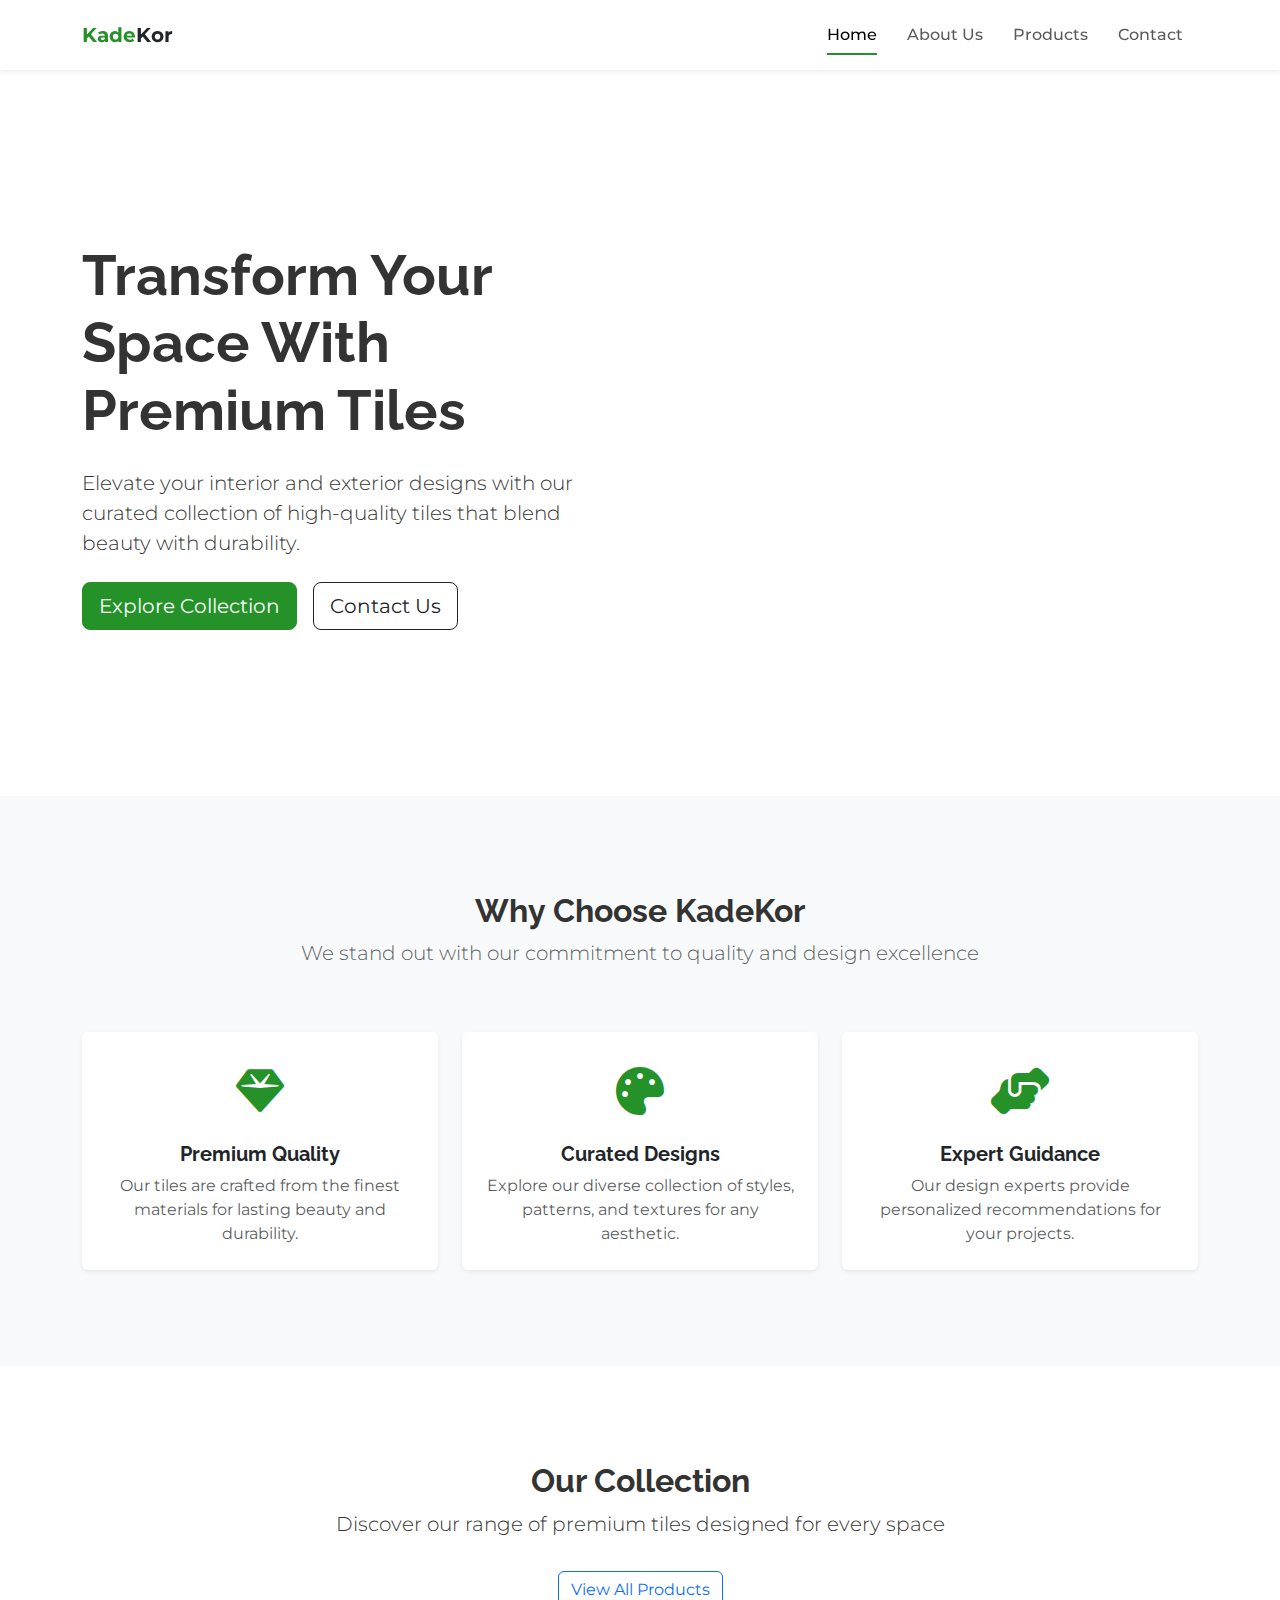
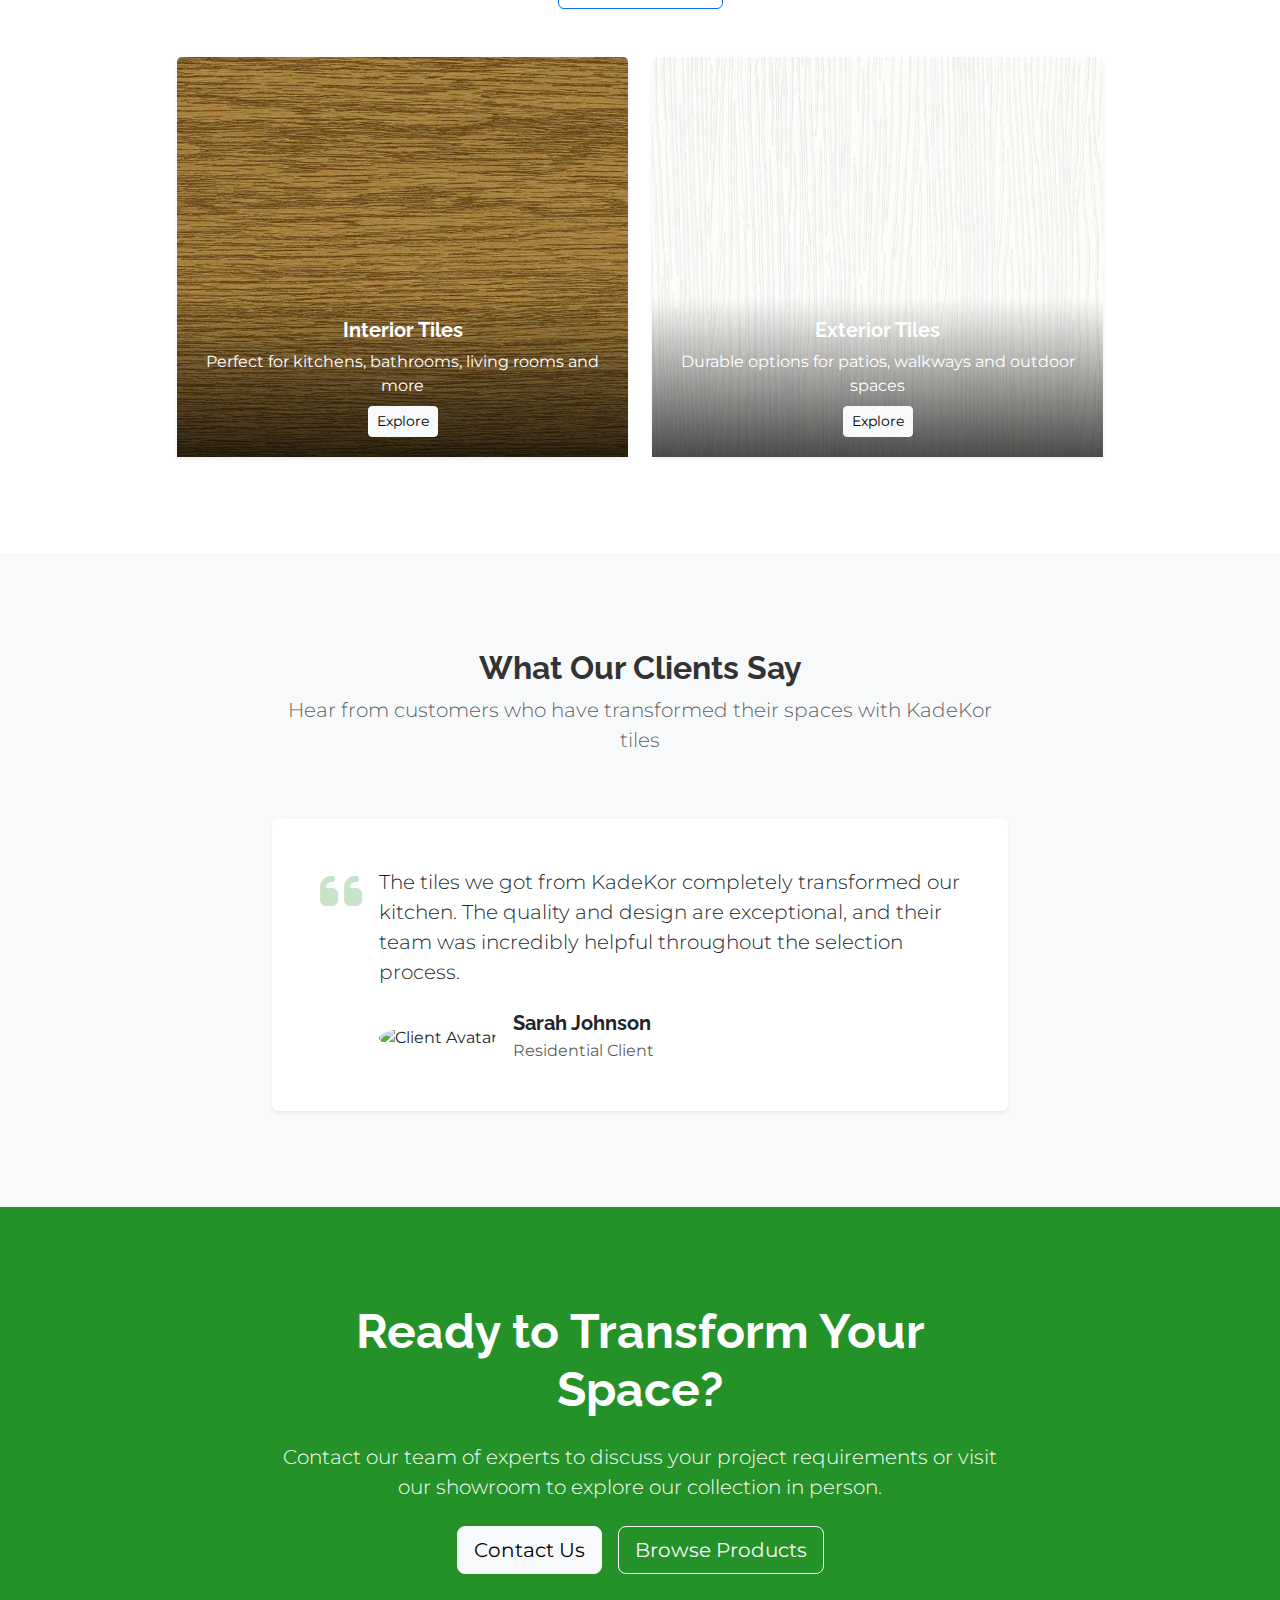
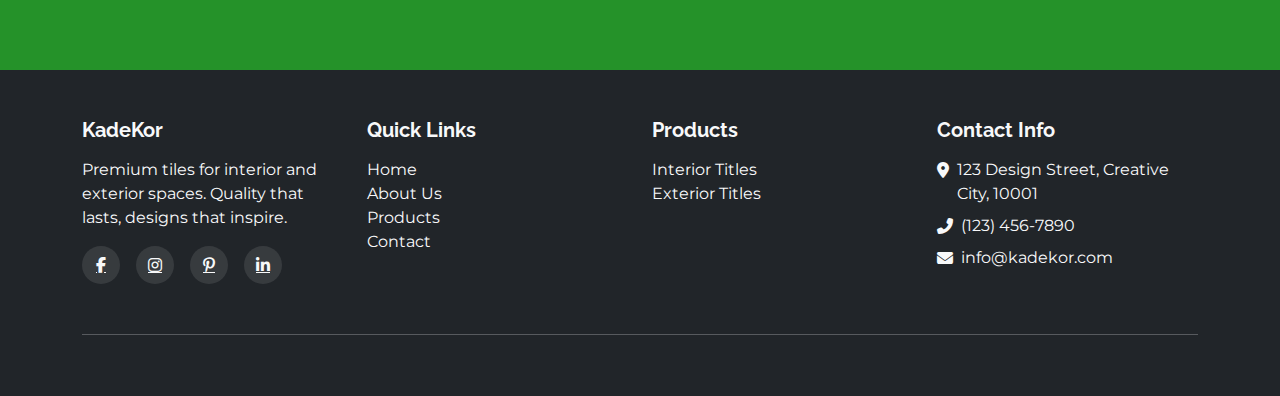
==== index.html @ 694477c3 "site3" ====
<!DOCTYPE html>
<html lang="en">
<head>
    <meta charset="UTF-8">
    <meta name="viewport" content="width=device-width, initial-scale=1.0">
    <title>KadeKor - Premium Interior & Exterior Tiles</title>
    <!-- Bootstrap 5 CSS -->
    <link href="https://cdn.jsdelivr.net/npm/bootstrap@5.3.0/dist/css/bootstrap.min.css" rel="stylesheet">
    <!-- Font Awesome -->
    <link rel="stylesheet" href="https://cdnjs.cloudflare.com/ajax/libs/font-awesome/6.4.0/css/all.min.css">
    <!-- Custom CSS -->
    <link rel="stylesheet" href="css/custom.css">
    <!-- Google Fonts -->
    <link href="https://fonts.googleapis.com/css2?family=Montserrat:wght@300;400;500;600;700&family=Raleway:wght@400;500;600;700&display=swap" rel="stylesheet">
</head>
<body>
    <!-- Navigation -->
    <nav class="navbar navbar-expand-lg navbar-light bg-white fixed-top shadow-sm">
        <div class="container">
            <a class="navbar-brand" href="index.html">
                <span class="fw-bold text-primary">Kade</span><span class="fw-bold text-dark">Kor</span>
            </a>
            <button class="navbar-toggler" type="button" data-bs-toggle="collapse" data-bs-target="#navbarNav" aria-controls="navbarNav" aria-expanded="false" aria-label="Toggle navigation">
                <span class="navbar-toggler-icon"></span>
            </button>
            <div class="collapse navbar-collapse justify-content-end" id="navbarNav">
                <ul class="navbar-nav">
                    <li class="nav-item">
                        <a class="nav-link active" href="index.html">Home</a>
                    </li>
                    <li class="nav-item">
                        <a class="nav-link" href="about.html">About Us</a>
                    </li>
                    <li class="nav-item">
                        <a class="nav-link" href="products.html">Products</a>
                    </li>
                    <li class="nav-item">
                        <a class="nav-link" href="contact.html">Contact</a>
                    </li>
                </ul>
            </div>
        </div>
    </nav>

    <!-- Hero Section -->
    <section class="hero-section" id="hero">
        <div class="container h-100">
            <div class="row h-100 align-items-center">
                <div class="col-md-6">
                    <h1 class="display-4 fw-bold mb-4">Transform Your Space With Premium Tiles</h1>
                    <p class="lead mb-4">Elevate your interior and exterior designs with our curated collection of high-quality tiles that blend beauty with durability.</p>
                    <div class="d-flex gap-3">
                        <a href="products.html" class="btn btn-primary btn-lg">Explore Collection</a>
                        <a href="contact.html" class="btn btn-outline-dark btn-lg">Contact Us</a>
                    </div>
                </div>
            </div>
        </div>
    </section>

    <!-- Features Section -->
    <section class="py-5 bg-light" id="features">
        <div class="container py-5">
            <div class="row text-center mb-5">
                <div class="col-lg-8 mx-auto">
                    <h2 class="fw-bold">Why Choose KadeKor</h2>
                    <p class="lead text-muted">We stand out with our commitment to quality and design excellence</p>
                </div>
            </div>
            <div class="row g-4">
                <div class="col-md-4">
                    <div class="card border-0 shadow-sm h-100">
                        <div class="card-body text-center p-4">
                            <div class="feature-icon mb-3">
                                <i class="fas fa-gem fa-3x text-primary"></i>
                            </div>
                            <h5 class="card-title fw-bold">Premium Quality</h5>
                            <p class="card-text text-muted">Our tiles are crafted from the finest materials for lasting beauty and durability.</p>
                        </div>
                    </div>
                </div>
                <div class="col-md-4">
                    <div class="card border-0 shadow-sm h-100">
                        <div class="card-body text-center p-4">
                            <div class="feature-icon mb-3">
                                <i class="fas fa-palette fa-3x text-primary"></i>
                            </div>
                            <h5 class="card-title fw-bold">Curated Designs</h5>
                            <p class="card-text text-muted">Explore our diverse collection of styles, patterns, and textures for any aesthetic.</p>
                        </div>
                    </div>
                </div>
                <div class="col-md-4">
                    <div class="card border-0 shadow-sm h-100">
                        <div class="card-body text-center p-4">
                            <div class="feature-icon mb-3">
                                <i class="fas fa-hands-helping fa-3x text-primary"></i>
                            </div>
                            <h5 class="card-title fw-bold">Expert Guidance</h5>
                            <p class="card-text text-muted">Our design experts provide personalized recommendations for your projects.</p>
                        </div>
                    </div>
                </div>
            </div>
        </div>
    </section>

    <!-- Product Categories -->
    <section class="py-5" id="categories">
        <div class="container py-5">
            <div class="row mb-5">
                <div class="col-md-12 text-center">
                    <h2 class="fw-bold">Our Collection</h2>
                    <p class="lead">Discover our range of premium tiles designed for every space</p>
                </div>
                <div class="col-md-12 text-center mt-3">
                    <a href="products.html" class="btn btn-outline-primary">View All Products</a>
                </div>
            </div>
            <div class="row g-4 justify-content-center">
                <div class="col-md-6 col-lg-5">
                    <div class="category-card">
                        <div class="card border-0 shadow-sm">
                            <div class="bg-dark-overlay position-relative">
                                <img src="./img/light_oakjpg.jpg" class="card-img-top" alt="Interior Tiles">
                                <div class="overlay-content">
                                    <h5 class="fw-bold text-white">Interior Tiles</h5>
                                    <p class="text-white mb-2">Perfect for kitchens, bathrooms, living rooms and more</p>
                                    <a href="products.html#interior" class="btn btn-sm btn-light">Explore</a>
                                </div>
                            </div>
                        </div>
                    </div>
                </div>
                <div class="col-md-6 col-lg-5">
                    <div class="category-card">
                        <div class="card border-0 shadow-sm">
                            <div class="bg-dark-overlay position-relative">
                                <img src="./img/textured_white.jpg" class="card-img-top" alt="Exterior Tiles">
                                <div class="overlay-content">
                                    <h5 class="fw-bold text-white">Exterior Tiles</h5>
                                    <p class="text-white mb-2">Durable options for patios, walkways and outdoor spaces</p>
                                    <a href="products.html#exterior" class="btn btn-sm btn-light">Explore</a>
                                </div>
                            </div>
                        </div>
                    </div>
                </div>
            </div>
        </div>
    </section>

    <!-- Testimonial Section -->
    <section class="py-5 bg-light" id="testimonials">
        <div class="container py-5">
            <div class="row text-center mb-5">
                <div class="col-lg-8 mx-auto">
                    <h2 class="fw-bold">What Our Clients Say</h2>
                    <p class="lead text-muted">Hear from customers who have transformed their spaces with KadeKor tiles</p>
                </div>
            </div>
            <div class="row">
                <div class="col-lg-8 mx-auto">
                    <div class="card border-0 shadow-sm">
                        <div class="card-body p-5">
                            <div class="d-flex">
                                <i class="fas fa-quote-left fa-3x text-primary opacity-25 me-3"></i>
                                <div>
                                    <p class="lead">The tiles we got from KadeKor completely transformed our kitchen. The quality and design are exceptional, and their team was incredibly helpful throughout the selection process.</p>
                                    <div class="d-flex align-items-center mt-4">
                                        <div class="avatar me-3">
                                            <img src="https://via.placeholder.com/60x60" class="rounded-circle" alt="Client Avatar">
                                        </div>
                                        <div>
                                            <h5 class="mb-1 fw-bold">Sarah Johnson</h5>
                                            <p class="mb-0 text-muted">Residential Client</p>
                                        </div>
                                    </div>
                                </div>
                            </div>
                        </div>
                    </div>
                </div>
            </div>
        </div>
    </section>

    <!-- CTA Section -->
    <section class="py-5 bg-primary text-white" id="cta">
        <div class="container py-5">
            <div class="row">
                <div class="col-lg-8 mx-auto text-center">
                    <h2 class="display-5 fw-bold mb-4">Ready to Transform Your Space?</h2>
                    <p class="lead mb-4">Contact our team of experts to discuss your project requirements or visit our showroom to explore our collection in person.</p>
                    <div class="d-flex justify-content-center gap-3">
                        <a href="contact.html" class="btn btn-light btn-lg">Contact Us</a>
                        <a href="products.html" class="btn btn-outline-light btn-lg">Browse Products</a>
                    </div>
                </div>
            </div>
        </div>
    </section>

    <!-- Footer -->
    <footer class="bg-dark text-light pt-5 pb-3">
        <div class="container">
            <div class="row">
                <div class="col-lg-3 mb-4">
                    <h5 class="fw-bold mb-3">KadeKor</h5>
                    <p>Premium tiles for interior and exterior spaces. Quality that lasts, designs that inspire.</p>
                    <div class="d-flex gap-3 social-icons">
                        <a href="#" class="text-light"><i class="fab fa-facebook-f"></i></a>
                        <a href="#" class="text-light"><i class="fab fa-instagram"></i></a>
                        <a href="#" class="text-light"><i class="fab fa-pinterest-p"></i></a>
                        <a href="#" class="text-light"><i class="fab fa-linkedin-in"></i></a>
                    </div>
                </div>
                <div class="col-lg-3 col-md-6 mb-4">
                    <h5 class="fw-bold mb-3">Quick Links</h5>
                    <ul class="list-unstyled">
                        <li><a href="index.html" class="text-light text-decoration-none">Home</a></li>
                        <li><a href="about.html" class="text-light text-decoration-none">About Us</a></li>
                        <li><a href="products.html" class="text-light text-decoration-none">Products</a></li>
                        <li><a href="contact.html" class="text-light text-decoration-none">Contact</a></li>
                    </ul>
                </div>
                <div class="col-lg-3 col-md-6 mb-4">
                    <h5 class="fw-bold mb-3">Products</h5>
                    <ul class="list-unstyled">
                        <li><a href="products.html#kitchen" class="text-light text-decoration-none">Interior Titles</a></li>
                        <li><a href="products.html#bathroom" class="text-light text-decoration-none">Exterior Titles</a></li>
                    </ul>
                </div>
                <div class="col-lg-3 mb-4">
                    <h5 class="fw-bold mb-3">Contact Info</h5>
                    <ul class="list-unstyled">
                        <li class="d-flex mb-2">
                            <i class="fas fa-map-marker-alt me-2 mt-1"></i>
                            <span>123 Design Street, Creative City, 10001</span>
                        </li>
                        <li class="d-flex mb-2">
                            <i class="fas fa-phone-alt me-2 mt-1"></i>
                            <span>(123) 456-7890</span>
                        </li>
                        <li class="d-flex">
                            <i class="fas fa-envelope me-2 mt-1"></i>
                            <span>info@kadekor.com</span>
                        </li>
                    </ul>
                </div>
            </div>
            <hr class="my-4 bg-light opacity-25">
            <div class="row">
                <div class="col-md-6 text-center text-md-start">
                    <p class="small text-muted mb-0">&copy; 2025 KadeKor. All rights reserved.</p>
                </div>
                <div class="col-md-6 text-center text-md-end">
                    <p class="small text-muted mb-0">
                        <a href="#" class="text-muted text-decoration-none">Privacy Policy</a> | 
                        <a href="#" class="text-muted text-decoration-none">Terms of Service</a>
                    </p>
                </div>
            </div>
        </div>
    </footer>

    <!-- Bootstrap 5 JS with Popper -->
    <script src="https://cdn.jsdelivr.net/npm/bootstrap@5.3.0/dist/js/bootstrap.bundle.min.js"></script>
    <!-- Custom JS -->
    <script src="./js/main.js"></script>
</body>
</html>
---- css/custom.css ----
/* Custom CSS for KadeKor Website */

/* General Styles */
body {
    font-family: 'Montserrat', sans-serif;
    color: #333;
    overflow-x: hidden;
    padding-top: 76px; /* For fixed navbar */
}

h1, h2, h3, h4, h5, h6 {
    font-family: 'Raleway', sans-serif;
}

/* Primary Color Override */
.text-primary {
    color: #259229 !important;
}

.bg-primary {
    background-color: #259229 !important;
}

.btn-primary {
    background-color: #259229;
    border-color: #259229;
}

.btn-primary:hover {
    background-color: #1e7a22;
    border-color: #1e7a22;
}

/* Navbar Styles */
.navbar {
    padding-top: 15px;
    padding-bottom: 15px;
    transition: all 0.3s ease;
}

.navbar-nav .nav-link {
    font-weight: 500;
    padding-left: 15px !important;
    padding-right: 15px !important;
    position: relative;
}

.navbar-nav .nav-link.active:after {
    content: '';
    position: absolute;
    bottom: 0;
    left: 15px;
    right: 15px;
    height: 2px;
    background-color: #259229;
}

/* Hero Section */
.hero-section {
    background: linear-gradient(rgba(255, 255, 255, 0.9), rgba(255, 255, 255, 0.7)), url('https://via.placeholder.com/1920x1080') no-repeat center center;
    background-size: cover;
    height: 80vh;
    min-height: 500px;
}

/* Feature Cards */
.feature-icon {
    height: 70px;
    display: flex;
    align-items: center;
    justify-content: center;
    margin: 0 auto;
}

/* Category Cards */
.category-card {
    transition: all 0.3s ease;
}

.category-card:hover {
    transform: translateY(-10px);
}

.bg-dark-overlay {
    overflow: hidden;
}

.bg-dark-overlay img {
    transition: all 0.5s ease;
    height: 400px;
    object-fit: cover;
}

.bg-dark-overlay:hover img {
    transform: scale(1.05);
}

.overlay-content {
    position: absolute;
    bottom: 0;
    left: 0;
    right: 0;
    padding: 20px;
    background: linear-gradient(transparent, rgba(0, 0, 0, 0.7));
    text-align: center;
    transition: all 0.3s ease;
}

.bg-dark-overlay:hover .overlay-content {
    background: linear-gradient(transparent, rgba(0, 0, 0, 0.9));
}

/* Social Icons */
.social-icons a {
    display: inline-flex;
    align-items: center;
    justify-content: center;
    width: 38px;
    height: 38px;
    border-radius: 50%;
    background-color: rgba(255, 255, 255, 0.1);
    transition: all 0.3s ease;
}

.social-icons a:hover {
    background-color: rgba(255, 255, 255, 0.2);
    text-decoration: none;
}

/* Footer Links Animation */
footer ul li a {
    transition: all 0.3s ease;
    display: inline-block;
}

footer ul li a:hover {
    transform: translateX(5px);
    opacity: 0.8;
}

/* Responsive Adjustments */
@media (max-width: 767px) {
    .hero-section {
        height: auto;
        padding: 100px 0;
    }
}

/* Products Page Styles */

/* Page Header - Add some spacing to account for fixed navbar */
.page-header {
    padding-top: 50px;
}

/* Product Cards */
.product-card {
    transition: all 0.3s ease;
    overflow: hidden;
}

.product-card:hover {
    transform: translateY(-5px);
}

.product-card img {
    height: 220px;
    object-fit: cover;
    transition: all 0.5s ease;
}

.product-card:hover img {
    transform: scale(1.05);
}

/* Category Headers in Sidebar */
.category-header {
    padding-bottom: 8px;
    border-bottom: 1px solid rgba(0, 0, 0, 0.1);
}

.category-header .btn-link {
    color: #333;
    text-decoration: none;
}

.subcategories {
    padding-left: 10px;
}

.subcategories .list-group-item:hover {
    background-color: rgba(37, 146, 41, 0.05);
    border-radius: 5px;
}

/* Section Heading Styling */
.border-start.border-primary {
    background-color: rgba(37, 146, 41, 0.05);
    padding: 8px 15px 8px 12px;
    border-radius: 0 5px 5px 0;
}

/* Badge styling */
.badge.bg-primary {
    background-color: #259229 !important;
}

.badge.bg-success {
    background-color: #28a745 !important;
}

.badge.bg-danger {
    background-color: #dc3545 !important;
}

/* Filter options styling */
.form-check-input:checked {
    background-color: #259229;
    border-color: #259229;
}
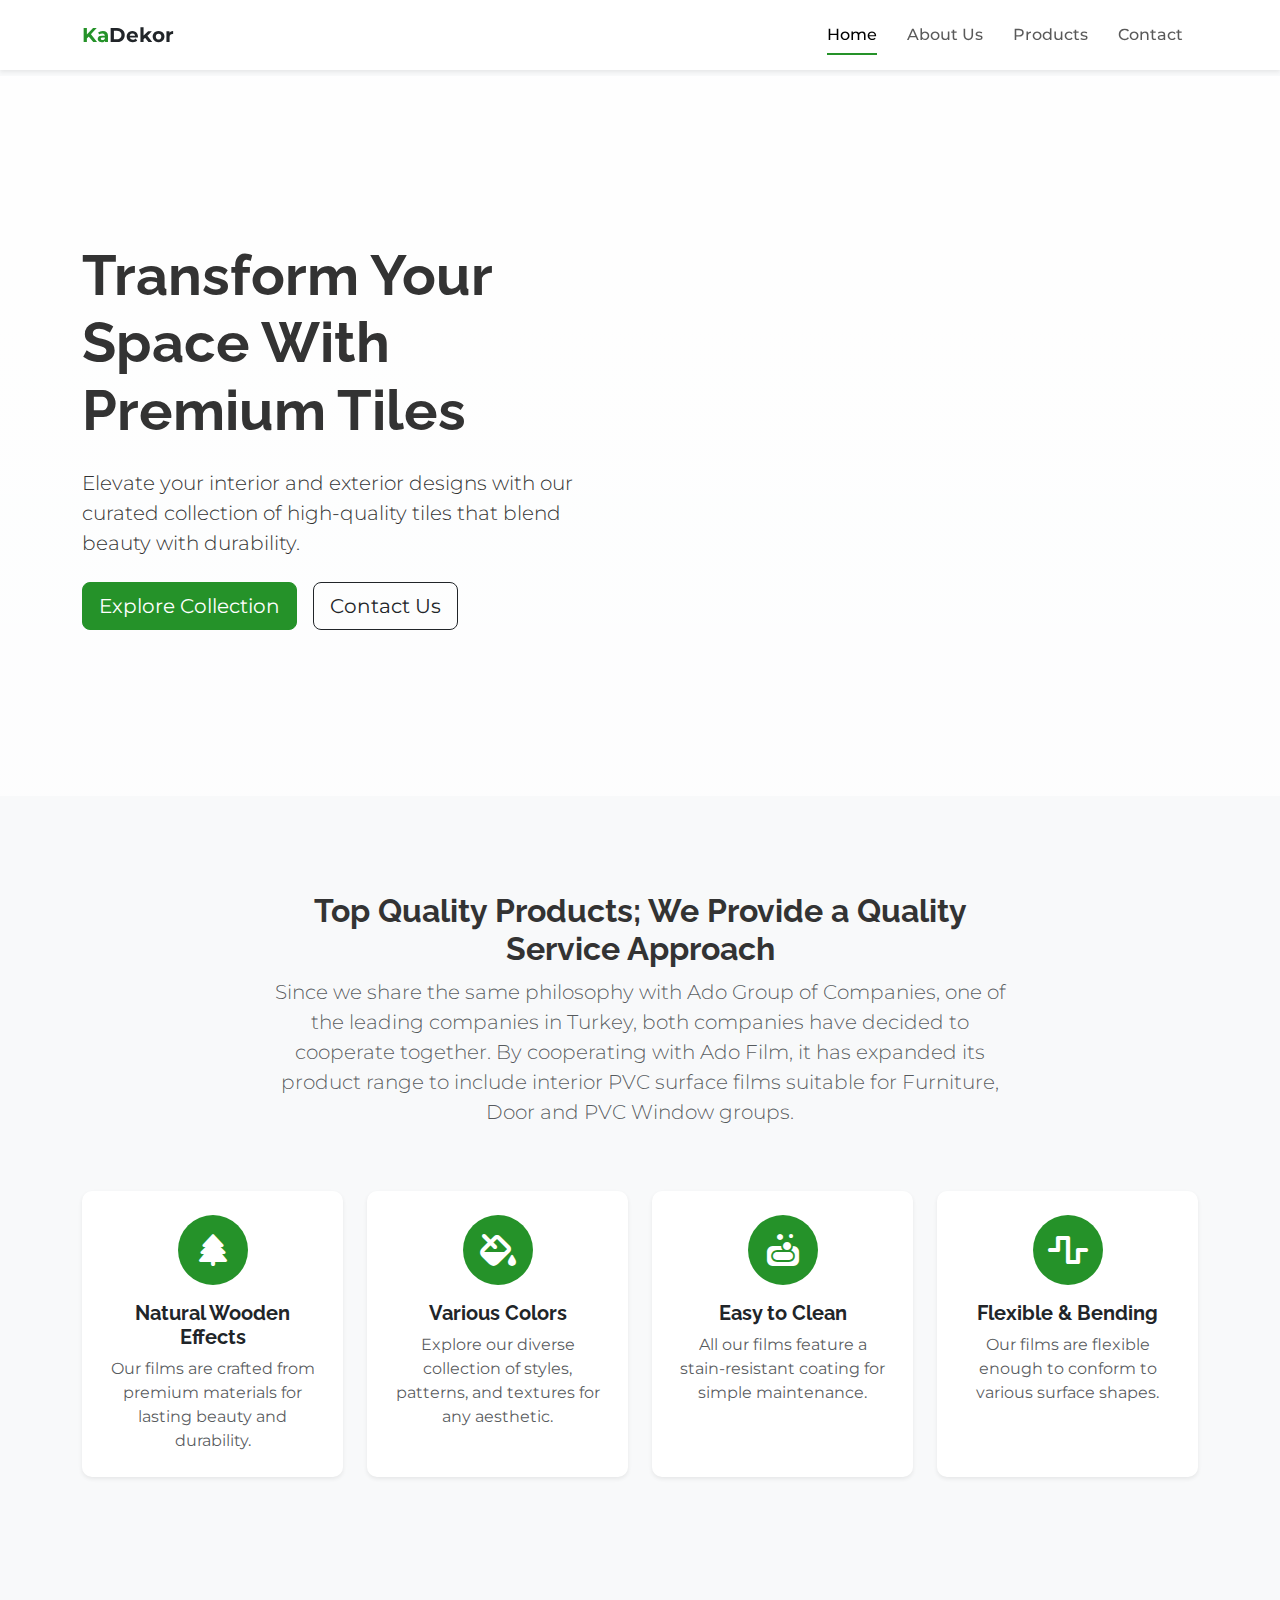
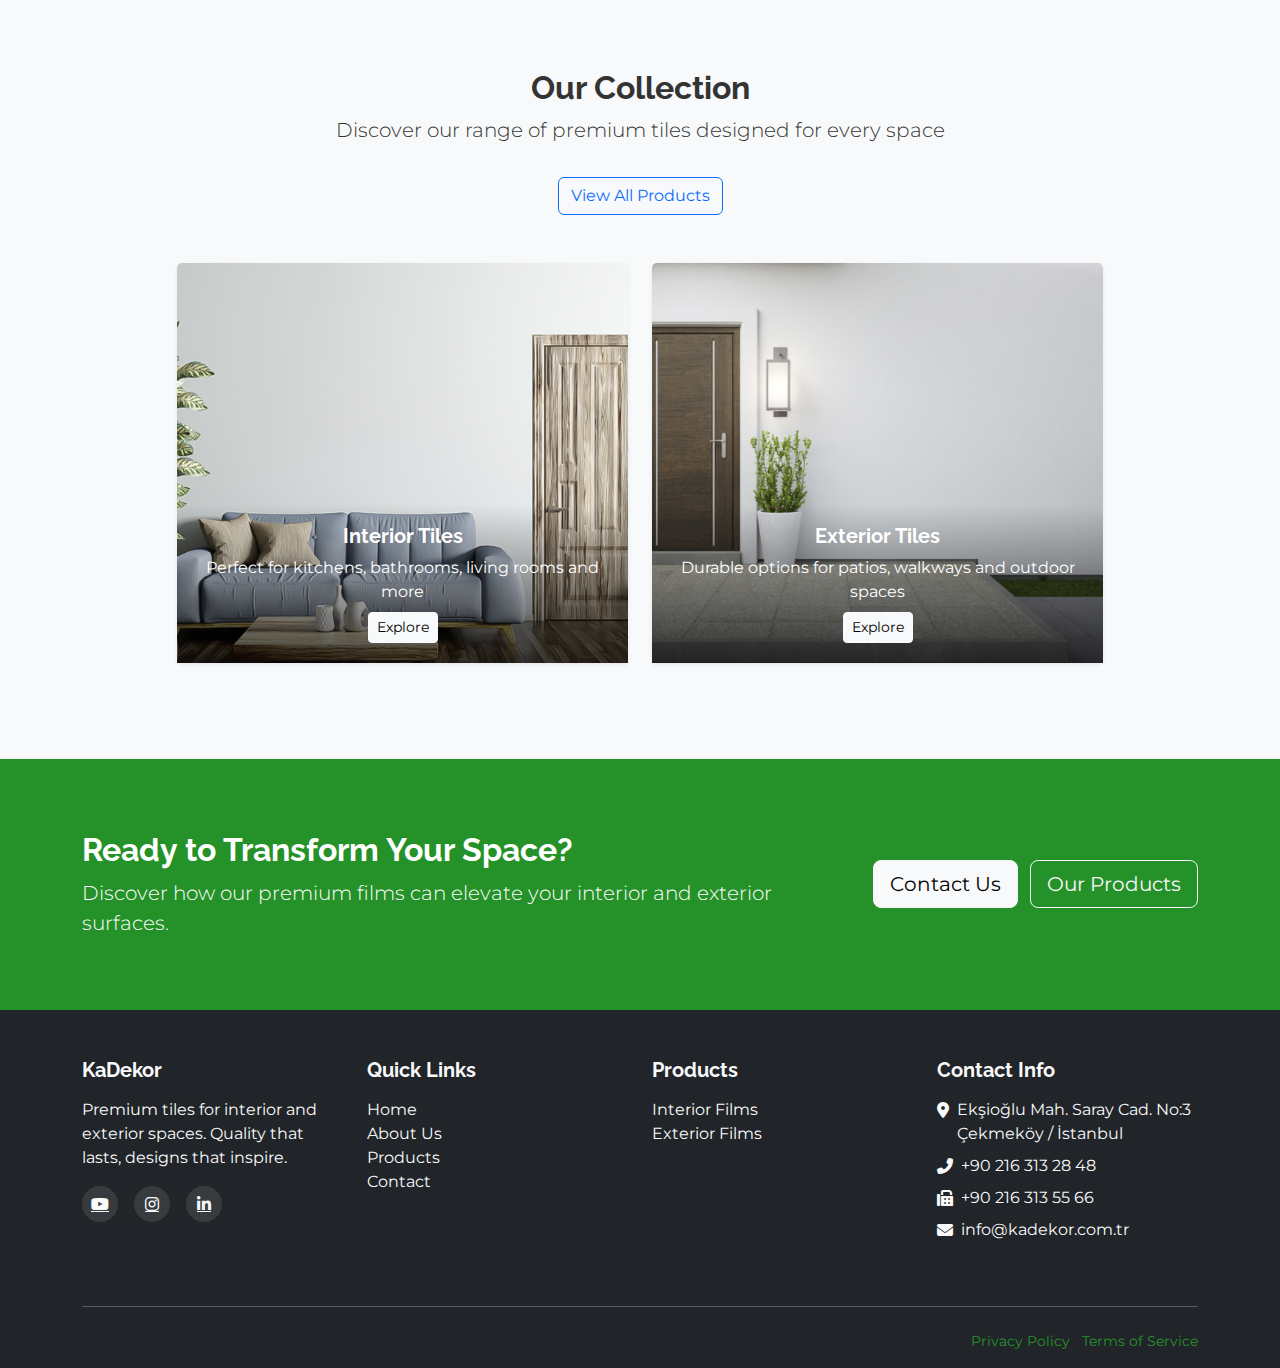
==== commit 17cb3e19: "some changes had been made on landing page" ====
--- a/index.html
+++ b/index.html
@@ -3,7 +3,7 @@
 <head>
     <meta charset="UTF-8">
     <meta name="viewport" content="width=device-width, initial-scale=1.0">
-    <title>KadeKor - Premium Interior & Exterior Tiles</title>
+    <title>KaDekor - Premium Interior & Exterior Tiles</title>
     <!-- Bootstrap 5 CSS -->
     <link href="https://cdn.jsdelivr.net/npm/bootstrap@5.3.0/dist/css/bootstrap.min.css" rel="stylesheet">
     <!-- Font Awesome -->
@@ -18,7 +18,8 @@
     <nav class="navbar navbar-expand-lg navbar-light bg-white fixed-top shadow-sm">
         <div class="container">
             <a class="navbar-brand" href="index.html">
-                <span class="fw-bold text-primary">Kade</span><span class="fw-bold text-dark">Kor</span>
+                <!-- <img src="./img/logo.png" alt="KaDekor Logo" class="logo me-2"> -->
+                <span class="fw-bold text-primary">Ka</span><span class="fw-bold text-dark">Dekor</span>
             </a>
             <button class="navbar-toggler" type="button" data-bs-toggle="collapse" data-bs-target="#navbarNav" aria-controls="navbarNav" aria-expanded="false" aria-label="Toggle navigation">
                 <span class="navbar-toggler-icon"></span>
@@ -63,41 +64,52 @@
         <div class="container py-5">
             <div class="row text-center mb-5">
                 <div class="col-lg-8 mx-auto">
-                    <h2 class="fw-bold">Why Choose KadeKor</h2>
-                    <p class="lead text-muted">We stand out with our commitment to quality and design excellence</p>
-                </div>
-            </div>
-            <div class="row g-4">
-                <div class="col-md-4">
-                    <div class="card border-0 shadow-sm h-100">
-                        <div class="card-body text-center p-4">
-                            <div class="feature-icon mb-3">
-                                <i class="fas fa-gem fa-3x text-primary"></i>
-                            </div>
-                            <h5 class="card-title fw-bold">Premium Quality</h5>
-                            <p class="card-text text-muted">Our tiles are crafted from the finest materials for lasting beauty and durability.</p>
-                        </div>
-                    </div>
-                </div>
-                <div class="col-md-4">
-                    <div class="card border-0 shadow-sm h-100">
-                        <div class="card-body text-center p-4">
-                            <div class="feature-icon mb-3">
-                                <i class="fas fa-palette fa-3x text-primary"></i>
-                            </div>
-                            <h5 class="card-title fw-bold">Curated Designs</h5>
+                    <h2 class="fw-bold">Top Quality Products; We Provide a Quality Service Approach</h2>
+                    <p class="lead text-muted">Since we share the same philosophy with Ado Group of Companies, one of the leading companies in Turkey, both companies have decided to cooperate together. By cooperating with Ado Film, it has expanded its product range to include interior PVC surface films suitable for Furniture, Door and PVC Window groups.</p>
+                </div>
+            </div>
+            <div class="row g-4 justify-content-center">
+                <div class="col-md-6 col-lg-3">
+                    <div class="card border-0 shadow-sm h-100 feature-card">
+                        <div class="card-body text-center p-4">
+                            <div class="feature-icon-wrapper mb-3">
+                                <i class="fas fa-tree fa-2x text-white"></i>
+                            </div>
+                            <h5 class="card-title fw-bold">Natural Wooden Effects</h5>
+                            <p class="card-text text-muted">Our films are crafted from premium materials for lasting beauty and durability.</p>
+                        </div>
+                    </div>
+                </div>
+                <div class="col-md-6 col-lg-3">
+                    <div class="card border-0 shadow-sm h-100 feature-card">
+                        <div class="card-body text-center p-4">
+                            <div class="feature-icon-wrapper mb-3">
+                                <i class="fas fa-fill-drip fa-2x text-white"></i>
+                            </div>
+                            <h5 class="card-title fw-bold">Various Colors</h5>
                             <p class="card-text text-muted">Explore our diverse collection of styles, patterns, and textures for any aesthetic.</p>
                         </div>
                     </div>
                 </div>
-                <div class="col-md-4">
-                    <div class="card border-0 shadow-sm h-100">
-                        <div class="card-body text-center p-4">
-                            <div class="feature-icon mb-3">
-                                <i class="fas fa-hands-helping fa-3x text-primary"></i>
-                            </div>
-                            <h5 class="card-title fw-bold">Expert Guidance</h5>
-                            <p class="card-text text-muted">Our design experts provide personalized recommendations for your projects.</p>
+                <div class="col-md-6 col-lg-3">
+                    <div class="card border-0 shadow-sm h-100 feature-card">
+                        <div class="card-body text-center p-4">
+                            <div class="feature-icon-wrapper mb-3">
+                                <i class="fas fa-soap fa-2x text-white"></i>
+                            </div>
+                            <h5 class="card-title fw-bold">Easy to Clean</h5>
+                            <p class="card-text text-muted">All our films feature a stain-resistant coating for simple maintenance.</p>
+                        </div>
+                    </div>
+                </div>
+                <div class="col-md-6 col-lg-3">
+                    <div class="card border-0 shadow-sm h-100 feature-card">
+                        <div class="card-body text-center p-4">
+                            <div class="feature-icon-wrapper mb-3">
+                                <i class="fas fa-wave-square fa-2x text-white"></i>
+                            </div>
+                            <h5 class="card-title fw-bold">Flexible & Bending</h5>
+                            <p class="card-text text-muted">Our films are flexible enough to conform to various surface shapes.</p>
                         </div>
                     </div>
                 </div>
@@ -122,7 +134,7 @@
                     <div class="category-card">
                         <div class="card border-0 shadow-sm">
                             <div class="bg-dark-overlay position-relative">
-                                <img src="./img/light_oakjpg.jpg" class="card-img-top" alt="Interior Tiles">
+                                <img src="./img/interior_film.png" class="card-img-top">
                                 <div class="overlay-content">
                                     <h5 class="fw-bold text-white">Interior Tiles</h5>
                                     <p class="text-white mb-2">Perfect for kitchens, bathrooms, living rooms and more</p>
@@ -136,7 +148,7 @@
                     <div class="category-card">
                         <div class="card border-0 shadow-sm">
                             <div class="bg-dark-overlay position-relative">
-                                <img src="./img/textured_white.jpg" class="card-img-top" alt="Exterior Tiles">
+                                <img src="./img/exterior_film.png" class="card-img-top">
                                 <div class="overlay-content">
                                     <h5 class="fw-bold text-white">Exterior Tiles</h5>
                                     <p class="text-white mb-2">Durable options for patios, walkways and outdoor spaces</p>
@@ -151,7 +163,7 @@
     </section>
 
     <!-- Testimonial Section -->
-    <section class="py-5 bg-light" id="testimonials">
+    <!-- <section class="py-5 bg-light" id="testimonials">
         <div class="container py-5">
             <div class="row text-center mb-5">
                 <div class="col-lg-8 mx-auto">
@@ -183,19 +195,19 @@
                 </div>
             </div>
         </div>
-    </section>
+    </section> -->
 
     <!-- CTA Section -->
-    <section class="py-5 bg-primary text-white" id="cta">
-        <div class="container py-5">
-            <div class="row">
-                <div class="col-lg-8 mx-auto text-center">
-                    <h2 class="display-5 fw-bold mb-4">Ready to Transform Your Space?</h2>
-                    <p class="lead mb-4">Contact our team of experts to discuss your project requirements or visit our showroom to explore our collection in person.</p>
-                    <div class="d-flex justify-content-center gap-3">
-                        <a href="contact.html" class="btn btn-light btn-lg">Contact Us</a>
-                        <a href="products.html" class="btn btn-outline-light btn-lg">Browse Products</a>
-                    </div>
+    <section class="py-5 bg-primary text-white">
+        <div class="container py-4">
+            <div class="row align-items-center">
+                <div class="col-lg-8 mb-4 mb-lg-0">
+                    <h2 class="fw-bold">Ready to Transform Your Space?</h2>
+                    <p class="lead mb-0">Discover how our premium films can elevate your interior and exterior surfaces.</p>
+                </div>
+                <div class="col-lg-4 text-lg-end">
+                    <a href="contact.html" class="btn btn-light btn-lg">Contact Us</a>
+                    <a href="products.html" class="btn btn-outline-light btn-lg ms-2">Our Products</a>
                 </div>
             </div>
         </div>
@@ -206,13 +218,12 @@
         <div class="container">
             <div class="row">
                 <div class="col-lg-3 mb-4">
-                    <h5 class="fw-bold mb-3">KadeKor</h5>
+                    <h5 class="fw-bold mb-3">KaDekor</h5>
                     <p>Premium tiles for interior and exterior spaces. Quality that lasts, designs that inspire.</p>
                     <div class="d-flex gap-3 social-icons">
-                        <a href="#" class="text-light"><i class="fab fa-facebook-f"></i></a>
-                        <a href="#" class="text-light"><i class="fab fa-instagram"></i></a>
-                        <a href="#" class="text-light"><i class="fab fa-pinterest-p"></i></a>
-                        <a href="#" class="text-light"><i class="fab fa-linkedin-in"></i></a>
+                        <a href="https://www.youtube.com/" class="text-light"><i class="fab fa-youtube"></i></a>
+                        <a href="https://www.instagram.com/kadekor_/" class="text-light"><i class="fab fa-instagram"></i></a>
+                        <a href="https://www.linkedin.com/company/kadekor/?originalSubdomain=tr" class="text-light"><i class="fab fa-linkedin-in"></i></a>
                     </div>
                 </div>
                 <div class="col-lg-3 col-md-6 mb-4">
@@ -227,8 +238,8 @@
                 <div class="col-lg-3 col-md-6 mb-4">
                     <h5 class="fw-bold mb-3">Products</h5>
                     <ul class="list-unstyled">
-                        <li><a href="products.html#kitchen" class="text-light text-decoration-none">Interior Titles</a></li>
-                        <li><a href="products.html#bathroom" class="text-light text-decoration-none">Exterior Titles</a></li>
+                        <li><a href="products.html#kitchen" class="text-light text-decoration-none">Interior Films</a></li>
+                        <li><a href="products.html#bathroom" class="text-light text-decoration-none">Exterior Films</a></li>
                     </ul>
                 </div>
                 <div class="col-lg-3 mb-4">
@@ -236,15 +247,20 @@
                     <ul class="list-unstyled">
                         <li class="d-flex mb-2">
                             <i class="fas fa-map-marker-alt me-2 mt-1"></i>
-                            <span>123 Design Street, Creative City, 10001</span>
+                            <span>Ekşioğlu Mah. Saray Cad. No:3
+                                Çekmeköy / İstanbul</span>
                         </li>
                         <li class="d-flex mb-2">
                             <i class="fas fa-phone-alt me-2 mt-1"></i>
-                            <span>(123) 456-7890</span>
+                            <span>+90 216 313 28 48</span>
+                        </li>
+                        <li class="d-flex mb-2">
+                            <i class="fas fa-fax me-2 mt-1"></i>
+                            <span>+90 216 313 55 66</span>
                         </li>
                         <li class="d-flex">
                             <i class="fas fa-envelope me-2 mt-1"></i>
-                            <span>info@kadekor.com</span>
+                            <span>info@kadekor.com.tr</span>
                         </li>
                     </ul>
                 </div>
@@ -252,12 +268,12 @@
             <hr class="my-4 bg-light opacity-25">
             <div class="row">
                 <div class="col-md-6 text-center text-md-start">
-                    <p class="small text-muted mb-0">&copy; 2025 KadeKor. All rights reserved.</p>
+                    <p class="small text-muted mb-0">&copy; 2025 KaDekor. All rights reserved.</p>
                 </div>
                 <div class="col-md-6 text-center text-md-end">
                     <p class="small text-muted mb-0">
-                        <a href="#" class="text-muted text-decoration-none">Privacy Policy</a> | 
-                        <a href="#" class="text-muted text-decoration-none">Terms of Service</a>
+                        <a href="#" class="text-primary text-decoration-none">Privacy Policy</a> | 
+                        <a href="#" class="text-primary text-decoration-none">Terms of Service</a>
                     </p>
                 </div>
             </div>
--- a/css/custom.css
+++ b/css/custom.css
@@ -6,6 +6,7 @@
     color: #333;
     overflow-x: hidden;
     padding-top: 76px; /* For fixed navbar */
+    background-color: #F8F9FA; /* Light gray background */
 }
 
 h1, h2, h3, h4, h5, h6 {
@@ -70,6 +71,35 @@
     align-items: center;
     justify-content: center;
     margin: 0 auto;
+}
+
+/* Feature Cards Styling */
+.feature-card {
+    transition: all 0.3s ease;
+    border-radius: 10px;
+    overflow: hidden;
+}
+
+.feature-card:hover {
+    transform: translateY(-10px);
+    box-shadow: 0 10px 20px rgba(0,0,0,0.1) !important;
+}
+
+.feature-icon-wrapper {
+    width: 70px;
+    height: 70px;
+    border-radius: 50%;
+    background-color: #259229;
+    display: flex;
+    align-items: center;
+    justify-content: center;
+    margin: 0 auto;
+    transition: all 0.3s ease;
+}
+
+.feature-card:hover .feature-icon-wrapper {
+    transform: scale(1.1);
+    background-color: #1e7420;
 }
 
 /* Category Cards */
@@ -151,12 +181,14 @@
 /* Page Header - Add some spacing to account for fixed navbar */
 .page-header {
     padding-top: 50px;
-}
-
-/* Product Cards */
+    background-color: #F8F9FA; /* Match body background */
+}
+
+/* Product Cards with better contrast against light background */
 .product-card {
     transition: all 0.3s ease;
     overflow: hidden;
+    background-color: #ffffff; /* White cards against light gray background */
 }
 
 .product-card:hover {
@@ -171,6 +203,65 @@
 
 .product-card:hover img {
     transform: scale(1.05);
+}
+
+/* Modal styling for product details */
+.modal-content {
+    background-color: #ffffff;
+    border: none;
+    box-shadow: 0 0.5rem 1rem rgba(0, 0, 0, 0.15);
+}
+
+/* Section backgrounds for better separation */
+.py-5 {
+    background-color: #F8F9FA; /* Match body background */
+}
+
+/* Add more contrast to accordion items */
+#productAccordion .accordion-item {
+    border-radius: 8px;
+    overflow: hidden;
+    transition: all 0.3s ease;
+    background-color: #ffffff; /* White accordion against light gray background */
+}
+
+#productAccordion .accordion-item:hover {
+    box-shadow: 0 0.5rem 1rem rgba(0, 0, 0, 0.15) !important;
+}
+
+#productAccordion .accordion-button {
+    font-weight: 600;
+    padding: 1rem 1.25rem;
+}
+
+#productAccordion .accordion-button:not(.collapsed) {
+    background-color: rgba(37, 146, 41, 0.1);
+    color: #259229;
+    box-shadow: none;
+}
+
+#productAccordion .accordion-button:focus {
+    box-shadow: none;
+    border-color: rgba(37, 146, 41, 0.5);
+}
+
+#productAccordion .accordion-button::after {
+    background-image: url("data:image/svg+xml,%3csvg xmlns='http://www.w3.org/2000/svg' viewBox='0 0 16 16' fill='%23259229'%3e%3cpath fill-rule='evenodd' d='M1.646 4.646a.5.5 0 0 1 .708 0L8 10.293l5.646-5.647a.5.5 0 0 1 .708.708l-6 6a.5.5 0 0 1-.708 0l-6-6a.5.5 0 0 1 0-.708z'/%3e%3c/svg%3e");
+    transition: all 0.3s ease;
+}
+
+#productAccordion .accordion-body {
+    padding: 1rem 1.25rem;
+}
+
+#productAccordion .list-unstyled a {
+    padding: 0.25rem 0;
+    transition: all 0.2s ease;
+}
+
+#productAccordion .list-unstyled a:hover {
+    color: #259229 !important;
+    padding-left: 0.25rem;
 }
 
 /* Category Headers in Sidebar */
@@ -217,4 +308,147 @@
 .form-check-input:checked {
     background-color: #259229;
     border-color: #259229;
+}
+
+/* Product Category Accordion Styling */
+#productAccordion .accordion-item {
+    border-radius: 8px;
+    overflow: hidden;
+    transition: all 0.3s ease;
+}
+
+#productAccordion .accordion-item:hover {
+    box-shadow: 0 0.5rem 1rem rgba(0, 0, 0, 0.15) !important;
+}
+
+#productAccordion .accordion-button {
+    font-weight: 600;
+    padding: 1rem 1.25rem;
+}
+
+#productAccordion .accordion-button:not(.collapsed) {
+    background-color: rgba(37, 146, 41, 0.1);
+    color: #259229;
+    box-shadow: none;
+}
+
+#productAccordion .accordion-button:focus {
+    box-shadow: none;
+    border-color: rgba(37, 146, 41, 0.5);
+}
+
+#productAccordion .accordion-button::after {
+    background-image: url("data:image/svg+xml,%3csvg xmlns='http://www.w3.org/2000/svg' viewBox='0 0 16 16' fill='%23259229'%3e%3cpath fill-rule='evenodd' d='M1.646 4.646a.5.5 0 0 1 .708 0L8 10.293l5.646-5.647a.5.5 0 0 1 .708.708l-6 6a.5.5 0 0 1-.708 0l-6-6a.5.5 0 0 1 0-.708z'/%3e%3c/svg%3e");
+    transition: all 0.3s ease;
+}
+
+#productAccordion .accordion-body {
+    padding: 1rem 1.25rem;
+}
+
+#productAccordion .list-unstyled a {
+    padding: 0.25rem 0;
+    transition: all 0.2s ease;
+}
+
+#productAccordion .list-unstyled a:hover {
+    color: #259229 !important;
+    padding-left: 0.25rem;
+}
+
+/* Contact Page Styling */
+
+/* Page Header - Add padding to account for fixed navbar */
+.page-header {
+    padding-top: 60px;
+}
+
+/* Contact Info Cards */
+.contact-icon-wrapper {
+    width: 70px;
+    height: 70px;
+    border-radius: 50%;
+    background-color: rgba(37, 146, 41, 0.1);
+    display: flex;
+    align-items: center;
+    justify-content: center;
+    margin: 0 auto;
+    transition: all 0.3s ease;
+}
+
+.card:hover .contact-icon-wrapper {
+    transform: scale(1.1);
+    background-color: rgba(37, 146, 41, 0.2);
+}
+
+/* Map Container */
+.map-container {
+    overflow: hidden;
+    border-radius: 8px;
+}
+
+.map-container iframe {
+    display: block;
+}
+
+/* Form Focus States */
+.form-control:focus,
+.form-select:focus {
+    border-color: rgba(37, 146, 41, 0.5);
+    box-shadow: 0 0 0 0.25rem rgba(37, 146, 41, 0.25);
+}
+
+/* Custom Checkbox Styling */
+.form-check-input:checked {
+    background-color: #259229;
+    border-color: #259229;
+}
+
+.form-check-input:focus {
+    border-color: rgba(37, 146, 41, 0.5);
+    box-shadow: 0 0 0 0.25rem rgba(37, 146, 41, 0.25);
+}
+
+/* Accordion Styling */
+.accordion-button:not(.collapsed) {
+    background-color: rgba(37, 146, 41, 0.1);
+    color: #259229;
+    box-shadow: none;
+}
+
+.accordion-button:focus {
+    border-color: rgba(37, 146, 41, 0.5);
+    box-shadow: 0 0 0 0.25rem rgba(37, 146, 41, 0.25);
+}
+
+.accordion-button::after {
+    background-image: url("data:image/svg+xml,%3csvg xmlns='http://www.w3.org/2000/svg' viewBox='0 0 16 16' fill='%23259229'%3e%3cpath fill-rule='evenodd' d='M1.646 4.646a.5.5 0 0 1 .708 0L8 10.293l5.646-5.647a.5.5 0 0 1 .708.708l-6 6a.5.5 0 0 1-.708 0l-6-6a.5.5 0 0 1 0-.708z'/%3e%3c/svg%3e");
+}
+
+/* Social Icons in Footer */
+.social-icons a {
+    display: inline-flex;
+    align-items: center;
+    justify-content: center;
+    width: 36px;
+    height: 36px;
+    border-radius: 50%;
+    background-color: rgba(255, 255, 255, 0.1);
+    transition: all 0.3s ease;
+}
+
+.social-icons a:hover {
+    background-color: #259229;
+    transform: translateY(-3px);
+}
+
+/* Responsive adjustments */
+@media (max-width: 767px) {
+    .map-container {
+        height: 300px;
+    }
+    
+    .map-container iframe {
+        height: 100% !important;
+    }
 }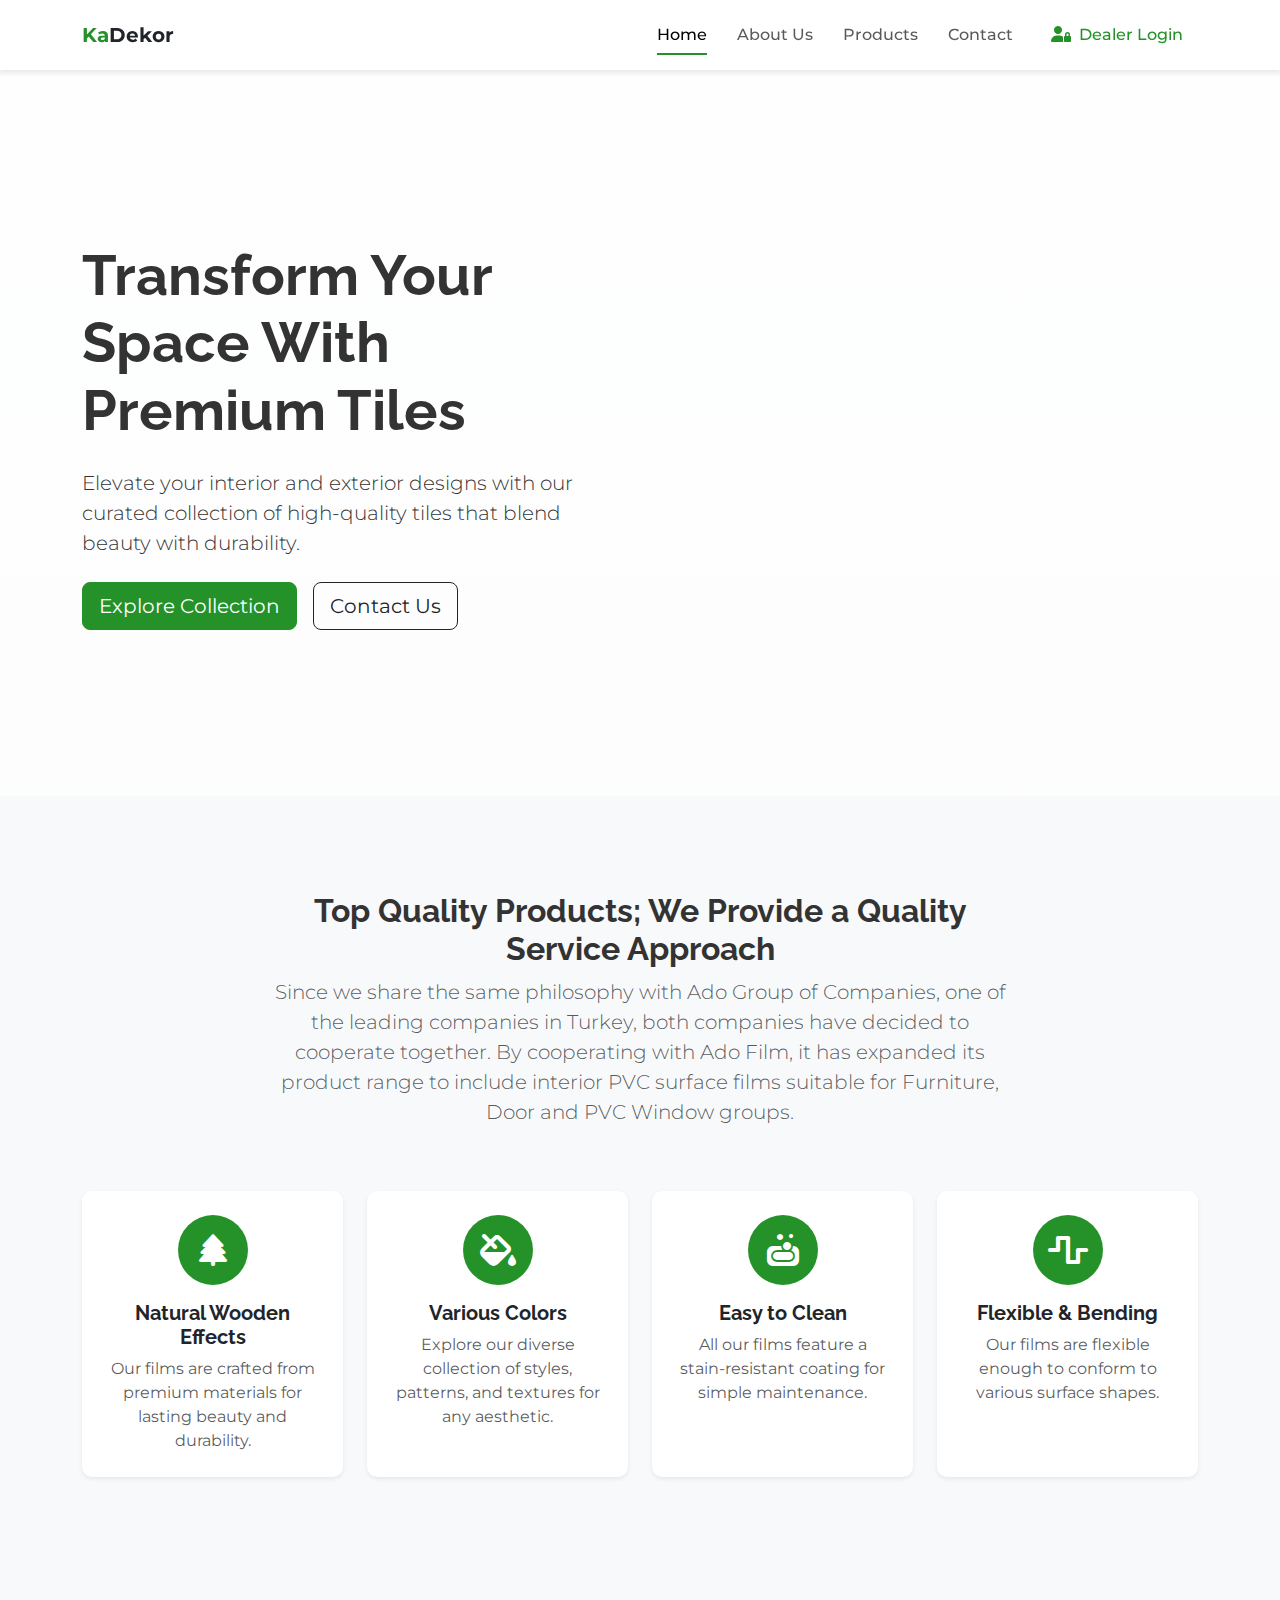
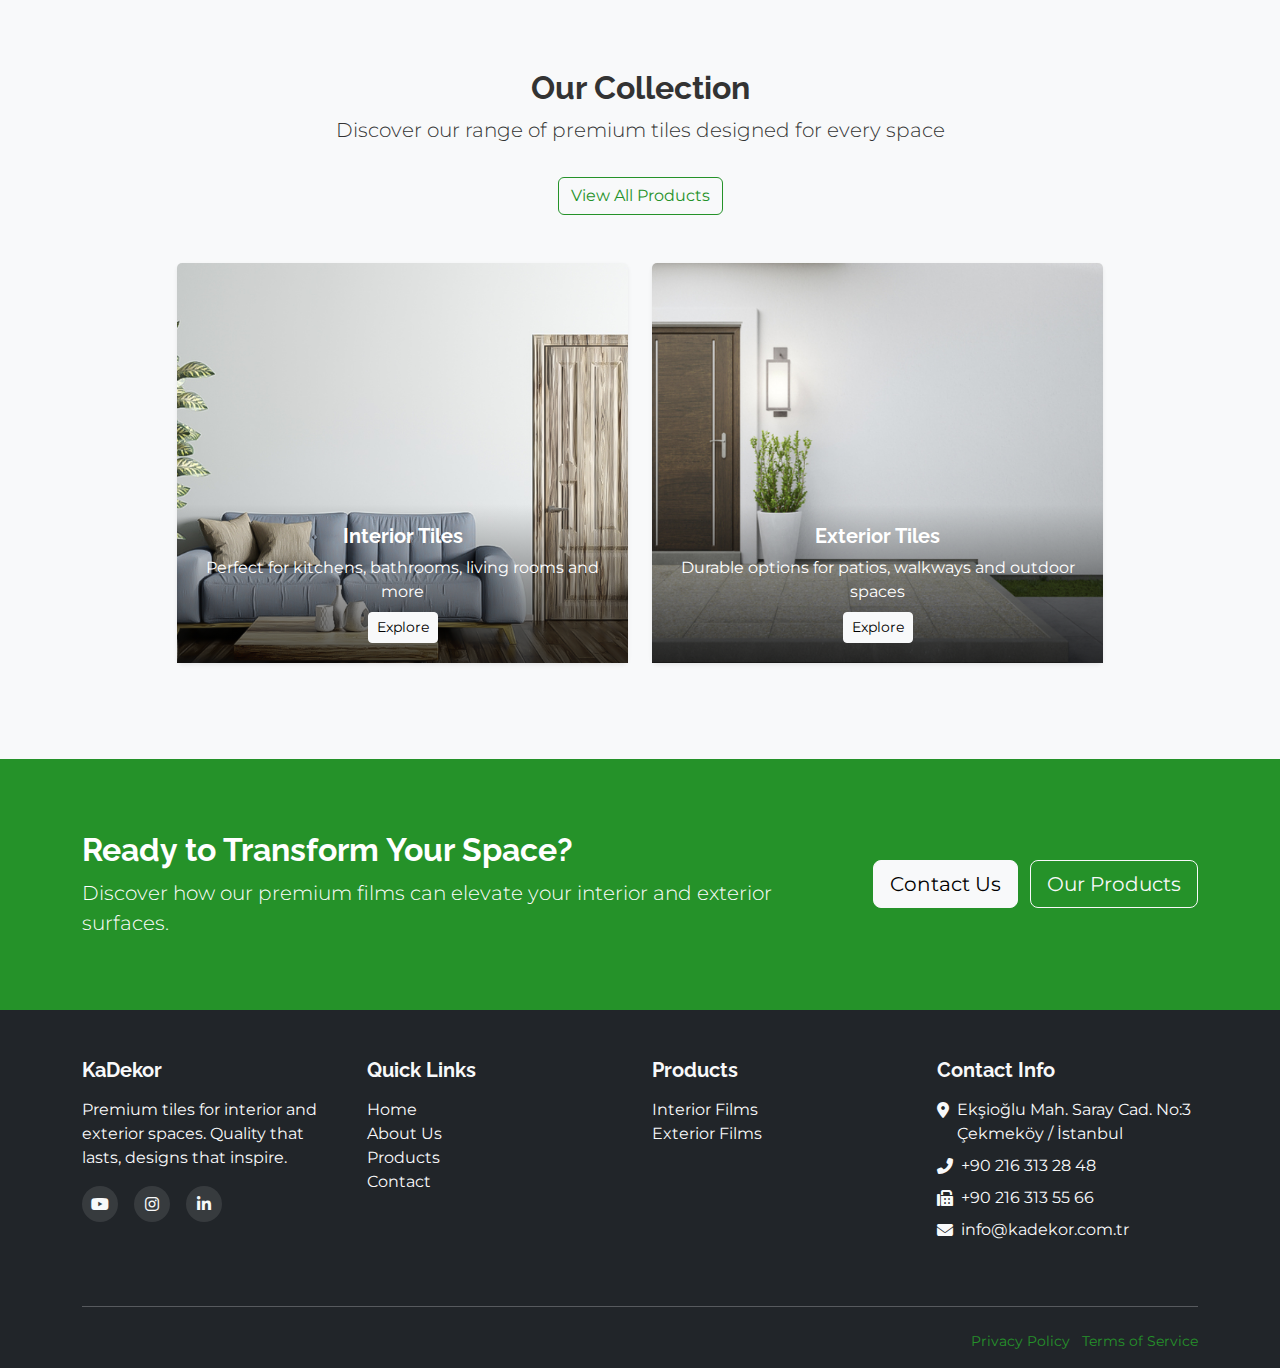
==== commit 0e5843ff: "dealer login updated" ====
--- a/index.html
+++ b/index.html
@@ -38,6 +38,11 @@
                     <li class="nav-item">
                         <a class="nav-link" href="contact.html">Contact</a>
                     </li>
+                    <li class="nav-item ms-lg-2">
+                        <a class="nav-link btn btn-outline-primary btn-sm px-3" href="#" data-bs-toggle="modal" data-bs-target="#dealerLoginModal">
+                            <i class="fas fa-user-lock me-1"></i> Dealer Login
+                        </a>
+                    </li>
                 </ul>
             </div>
         </div>
@@ -161,41 +166,6 @@
             </div>
         </div>
     </section>
-
-    <!-- Testimonial Section -->
-    <!-- <section class="py-5 bg-light" id="testimonials">
-        <div class="container py-5">
-            <div class="row text-center mb-5">
-                <div class="col-lg-8 mx-auto">
-                    <h2 class="fw-bold">What Our Clients Say</h2>
-                    <p class="lead text-muted">Hear from customers who have transformed their spaces with KadeKor tiles</p>
-                </div>
-            </div>
-            <div class="row">
-                <div class="col-lg-8 mx-auto">
-                    <div class="card border-0 shadow-sm">
-                        <div class="card-body p-5">
-                            <div class="d-flex">
-                                <i class="fas fa-quote-left fa-3x text-primary opacity-25 me-3"></i>
-                                <div>
-                                    <p class="lead">The tiles we got from KadeKor completely transformed our kitchen. The quality and design are exceptional, and their team was incredibly helpful throughout the selection process.</p>
-                                    <div class="d-flex align-items-center mt-4">
-                                        <div class="avatar me-3">
-                                            <img src="https://via.placeholder.com/60x60" class="rounded-circle" alt="Client Avatar">
-                                        </div>
-                                        <div>
-                                            <h5 class="mb-1 fw-bold">Sarah Johnson</h5>
-                                            <p class="mb-0 text-muted">Residential Client</p>
-                                        </div>
-                                    </div>
-                                </div>
-                            </div>
-                        </div>
-                    </div>
-                </div>
-            </div>
-        </div>
-    </section> -->
 
     <!-- CTA Section -->
     <section class="py-5 bg-primary text-white">
@@ -284,5 +254,176 @@
     <script src="https://cdn.jsdelivr.net/npm/bootstrap@5.3.0/dist/js/bootstrap.bundle.min.js"></script>
     <!-- Custom JS -->
     <script src="./js/main.js"></script>
+
+    <!-- Dealer Login Modal -->
+    <div class="modal fade" id="dealerLoginModal" tabindex="-1" aria-labelledby="dealerLoginModalLabel" aria-hidden="true">
+        <div class="modal-dialog modal-dialog-centered">
+            <div class="modal-content">
+                <div class="modal-header bg-light">
+                    <h5 class="modal-title fw-bold" id="dealerLoginModalLabel">Dealer Login</h5>
+                    <button type="button" class="btn-close" data-bs-dismiss="modal" aria-label="Close"></button>
+                </div>
+                <div class="modal-body">
+                    <form id="dealerLoginForm">
+                        <div class="mb-3">
+                            <label for="loginIdentifier" class="form-label">TC Kimlik No / Tax ID</label>
+                            <input type="text" class="form-control" id="loginIdentifier" required>
+                        </div>
+                        <div class="mb-3">
+                            <label for="loginPassword" class="form-label">Password</label>
+                            <input type="password" class="form-control" id="loginPassword" required>
+                        </div>
+                        <div class="mb-3 form-check">
+                            <input type="checkbox" class="form-check-input" id="rememberMe">
+                            <label class="form-check-label" for="rememberMe">Remember me</label>
+                        </div>
+                        <div class="d-grid gap-2">
+                            <button type="submit" class="btn btn-primary">Login</button>
+                        </div>
+                    </form>
+                    
+                    <hr>
+                    
+                    <div class="text-center">
+                        <p class="mb-2">Don't have a dealer account?</p>
+                        <button class="btn btn-outline-secondary" data-bs-toggle="modal" data-bs-target="#dealerSignupModal" data-bs-dismiss="modal">
+                            Register as a Dealer
+                        </button>
+                    </div>
+                    
+                    <div class="mt-3 text-end">
+                        <a href="#" class="small text-decoration-none">Forgot password?</a>
+                    </div>
+                </div>
+            </div>
+        </div>
+    </div>
+
+    <!-- Dealer Signup Modal -->
+    <div class="modal fade" id="dealerSignupModal" tabindex="-1" aria-labelledby="dealerSignupModalLabel" aria-hidden="true">
+        <div class="modal-dialog modal-dialog-centered modal-lg">
+            <div class="modal-content">
+                <div class="modal-header bg-light">
+                    <h5 class="modal-title fw-bold" id="dealerSignupModalLabel">Dealer Registration</h5>
+                    <button type="button" class="btn-close" data-bs-dismiss="modal" aria-label="Close"></button>
+                </div>
+                <div class="modal-body">
+                    <form id="dealerSignupForm" class="needs-validation" novalidate>
+                        <div class="row g-3">
+                            <!-- Personal Information -->
+                            <div class="col-md-6">
+                                <label for="signupFirstName" class="form-label">First Name*</label>
+                                <input type="text" class="form-control" id="signupFirstName" required>
+                                <div class="invalid-feedback">
+                                    Please enter your first name.
+                                </div>
+                            </div>
+                            <div class="col-md-6">
+                                <label for="signupLastName" class="form-label">Last Name*</label>
+                                <input type="text" class="form-control" id="signupLastName" required>
+                                <div class="invalid-feedback">
+                                    Please enter your last name.
+                                </div>
+                            </div>
+                            
+                            <!-- Contact Information -->
+                            <div class="col-md-6">
+                                <label for="signupEmail" class="form-label">Email Address*</label>
+                                <input type="email" class="form-control" id="signupEmail" required>
+                                <div class="invalid-feedback">
+                                    Please enter a valid email address.
+                                </div>
+                            </div>
+                            <div class="col-md-6">
+                                <label for="signupPhone" class="form-label">Phone Number*</label>
+                                <input type="tel" class="form-control" id="signupPhone" placeholder="+90 5XX XXX XX XX" required>
+                                <div class="invalid-feedback">
+                                    Please enter your phone number.
+                                </div>
+                            </div>
+                            
+                            <!-- Company Information -->
+                            <div class="col-md-12">
+                                <label for="signupCompany" class="form-label">Company Name*</label>
+                                <input type="text" class="form-control" id="signupCompany" required>
+                                <div class="invalid-feedback">
+                                    Please enter your company name.
+                                </div>
+                            </div>
+                            
+                            <!-- Tax Information -->
+                            <div class="col-md-4">
+                                <label for="signupTaxId" class="form-label">TC Kimlik No / Tax ID*</label>
+                                <input type="text" class="form-control" id="signupTaxId" required>
+                                <div class="invalid-feedback">
+                                    Please enter your TC Kimlik No or Tax ID.
+                                </div>
+                            </div>
+                            <div class="col-md-8">
+                                <label for="signupTaxOffice" class="form-label">Tax Office*</label>
+                                <input type="text" class="form-control" id="signupTaxOffice" required>
+                                <div class="invalid-feedback">
+                                    Please enter your tax office.
+                                </div>
+                            </div>
+                            
+                            <!-- Password -->
+                            <div class="col-md-6">
+                                <label for="signupPassword" class="form-label">Password*</label>
+                                <div class="input-group">
+                                    <input type="password" class="form-control" id="signupPassword" required 
+                                           pattern="^(?=.*[a-z])(?=.*[A-Z])(?=.*\d)(?=.*[@$!%*?&])[A-Za-z\d@$!%*?&]{8,}$">
+                                    <button class="btn btn-outline-secondary toggle-password" type="button">
+                                        <i class="far fa-eye"></i>
+                                    </button>
+                                </div>
+                                <div class="form-text">
+                                    Password must be at least 8 characters long and include uppercase, lowercase, numbers, and special characters.
+                                </div>
+                                <div class="invalid-feedback">
+                                    Please enter a valid password.
+                                </div>
+                            </div>
+                            <div class="col-md-6">
+                                <label for="signupPasswordConfirm" class="form-label">Confirm Password*</label>
+                                <div class="input-group">
+                                    <input type="password" class="form-control" id="signupPasswordConfirm" required>
+                                    <button class="btn btn-outline-secondary toggle-password" type="button">
+                                        <i class="far fa-eye"></i>
+                                    </button>
+                                </div>
+                                <div class="invalid-feedback">
+                                    Passwords do not match.
+                                </div>
+                            </div>
+                            
+                            <!-- Terms & Privacy -->
+                            <div class="col-12 mt-3">
+                                <div class="form-check">
+                                    <input class="form-check-input" type="checkbox" id="termsAgree" required>
+                                    <label class="form-check-label" for="termsAgree">
+                                        I agree to the <a href="#" class="text-primary">Terms of Service</a> and <a href="#" class="text-primary">Privacy Policy</a>
+                                    </label>
+                                    <div class="invalid-feedback">
+                                        You must agree to our terms and privacy policy.
+                                    </div>
+                                </div>
+                            </div>
+                            
+                            <!-- Submit Button -->
+                            <div class="col-12 mt-4">
+                                <div class="d-grid gap-2">
+                                    <button type="submit" class="btn btn-primary btn-lg">Register as Dealer</button>
+                                </div>
+                                <p class="text-center mt-3 mb-0">
+                                    Already registered? <a href="#" class="text-primary" data-bs-toggle="modal" data-bs-target="#dealerLoginModal" data-bs-dismiss="modal">Login</a>
+                                </p>
+                            </div>
+                        </div>
+                    </form>
+                </div>
+            </div>
+        </div>
+    </div>
 </body>
 </html>--- a/css/custom.css
+++ b/css/custom.css
@@ -1,3 +1,12 @@
+/* Add this at the top of your file before importing Bootstrap if you're using custom Bootstrap builds */
+:root {
+    --bs-primary: #259229;
+    --bs-primary-rgb: 37, 146, 41;
+    --bs-primary-text-emphasis: #0f3a10;
+    --bs-primary-bg-subtle: rgba(37, 146, 41, 0.1);
+    --bs-primary-border-subtle: rgba(37, 146, 41, 0.2);
+}
+
 /* Custom CSS for KadeKor Website */
 
 /* General Styles */
@@ -30,6 +39,106 @@
 .btn-primary:hover {
     background-color: #1e7a22;
     border-color: #1e7a22;
+}
+
+/* Secondary/Outline Button Color */
+.btn-outline-primary {
+    color: #259229;
+    border-color: #259229;
+}
+
+.btn-outline-primary:hover {
+    background-color: #259229;
+    border-color: #259229;
+    color: white;
+}
+
+/* Link Colors */
+a {
+    color: #259229;
+    text-decoration: none;
+}
+
+a:hover {
+    color: #1e7a22;
+    text-decoration: underline;
+}
+
+/* Focus States */
+.form-control:focus, 
+.form-select:focus, 
+.form-check-input:focus {
+    border-color: rgba(37, 146, 41, 0.5);
+    box-shadow: 0 0 0 0.25rem rgba(37, 146, 41, 0.25);
+}
+
+/* Progress Bars */
+.progress-bar {
+    background-color: #259229;
+}
+
+/* List Groups */
+.list-group-item.active {
+    background-color: #259229;
+    border-color: #259229;
+}
+
+/* Pagination */
+.page-item.active .page-link {
+    background-color: #259229;
+    border-color: #259229;
+}
+
+.page-link {
+    color: #259229;
+}
+
+.page-link:hover {
+    color: #1e7a22;
+}
+
+/* Custom Card Border Color */
+.card-primary {
+    border-color: #259229;
+}
+
+.card-primary > .card-header {
+    background-color: #259229;
+    color: white;
+}
+
+/* Modal Headers */
+.modal-header-primary {
+    background-color: #259229;
+    color: white;
+}
+
+/* Nav Pills */
+.nav-pills .nav-link.active {
+    background-color: #259229;
+}
+
+/* Table Variants */
+.table-primary {
+    --bs-table-bg: rgba(37, 146, 41, 0.1);
+    --bs-table-striped-bg: rgba(37, 146, 41, 0.15);
+    --bs-table-active-bg: rgba(37, 146, 41, 0.2);
+    --bs-table-hover-bg: rgba(37, 146, 41, 0.15);
+    --bs-table-border-color: rgba(37, 146, 41, 0.2);
+    color: #000;
+}
+
+/* Dropdown Menu */
+.dropdown-item.active, 
+.dropdown-item:active {
+    background-color: #259229;
+}
+
+/* Alert Primary */
+.alert-primary {
+    color: #0f3a10;
+    background-color: rgba(37, 146, 41, 0.1);
+    border-color: rgba(37, 146, 41, 0.2);
 }
 
 /* Navbar Styles */
@@ -451,4 +560,16 @@
     .map-container iframe {
         height: 100% !important;
     }
+}
+
+/* Dealer Login Button Styling */
+.nav-item .btn-outline-primary {
+    transition: all 0.3s ease;
+    border-radius: 20px;
+}
+
+.nav-item .btn-outline-primary:hover {
+    background-color: #259229;
+    color: white;
+    transform: translateY(-2px);
 }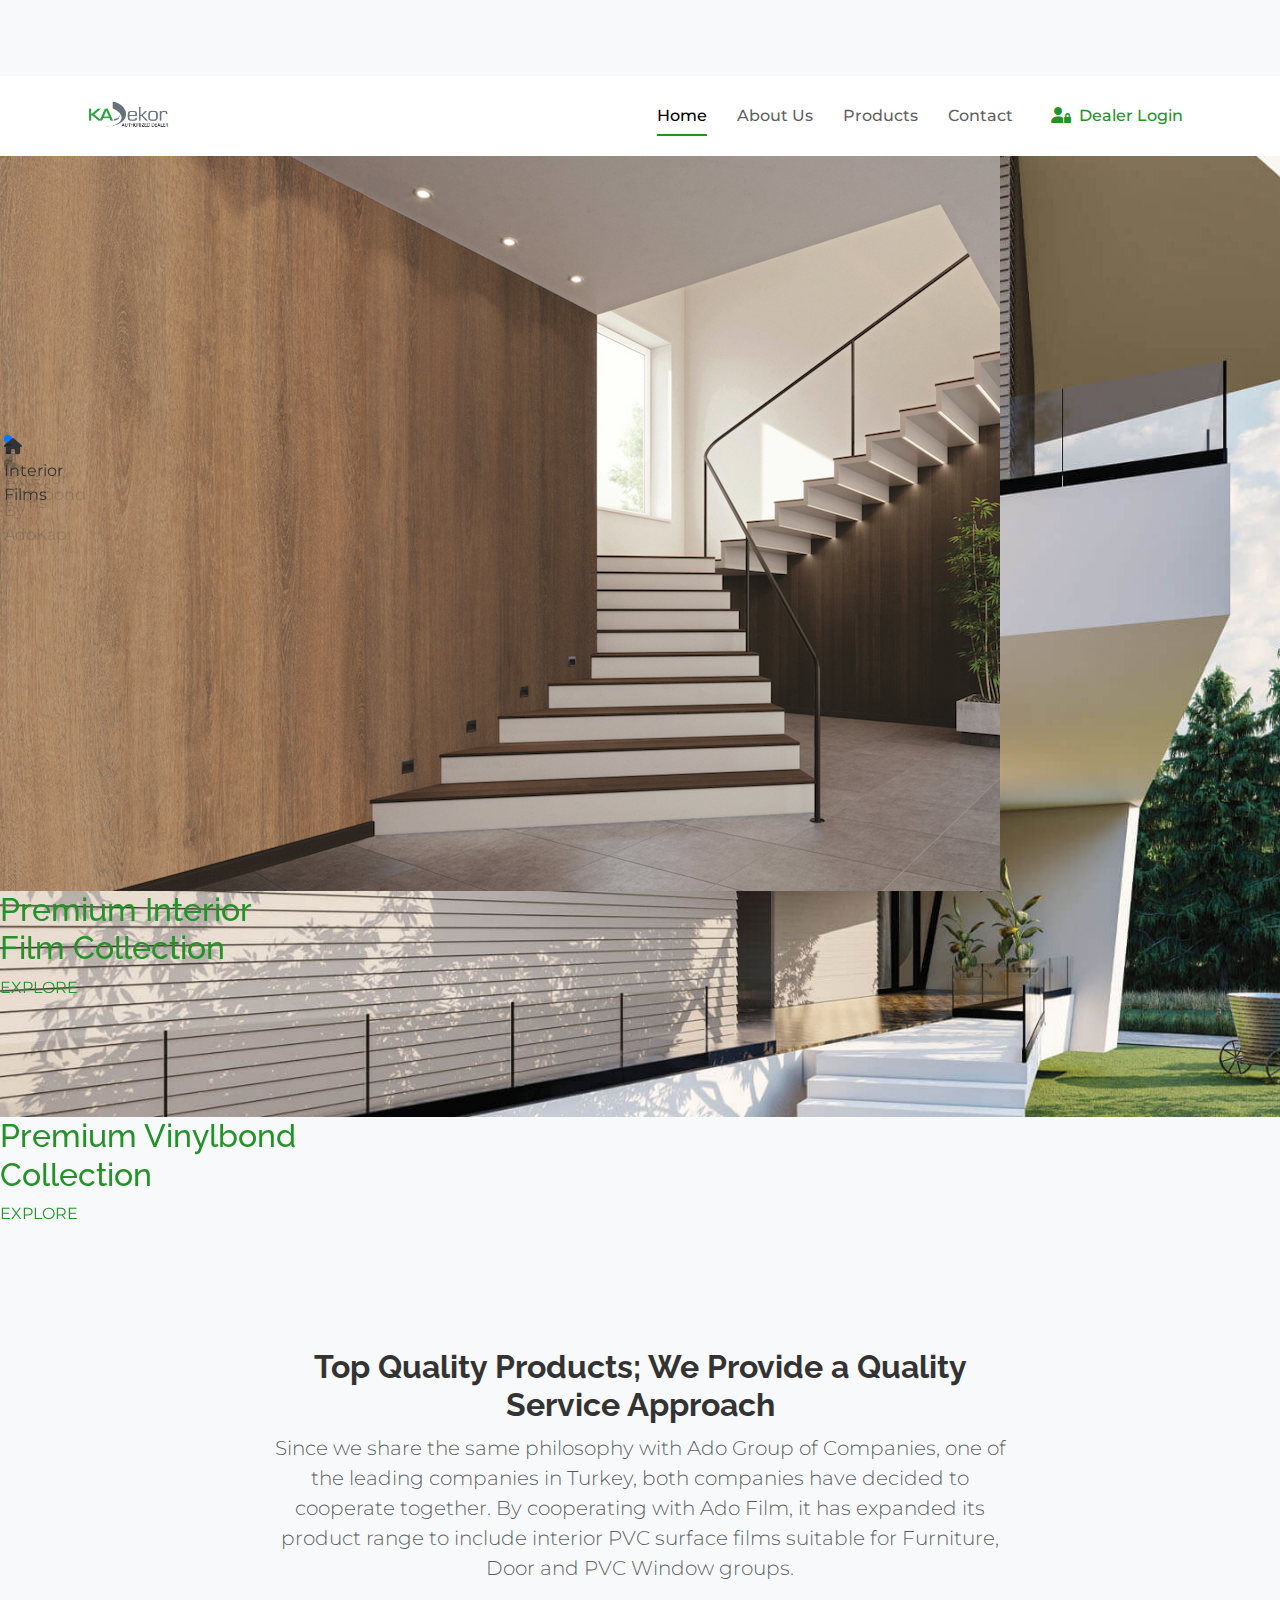
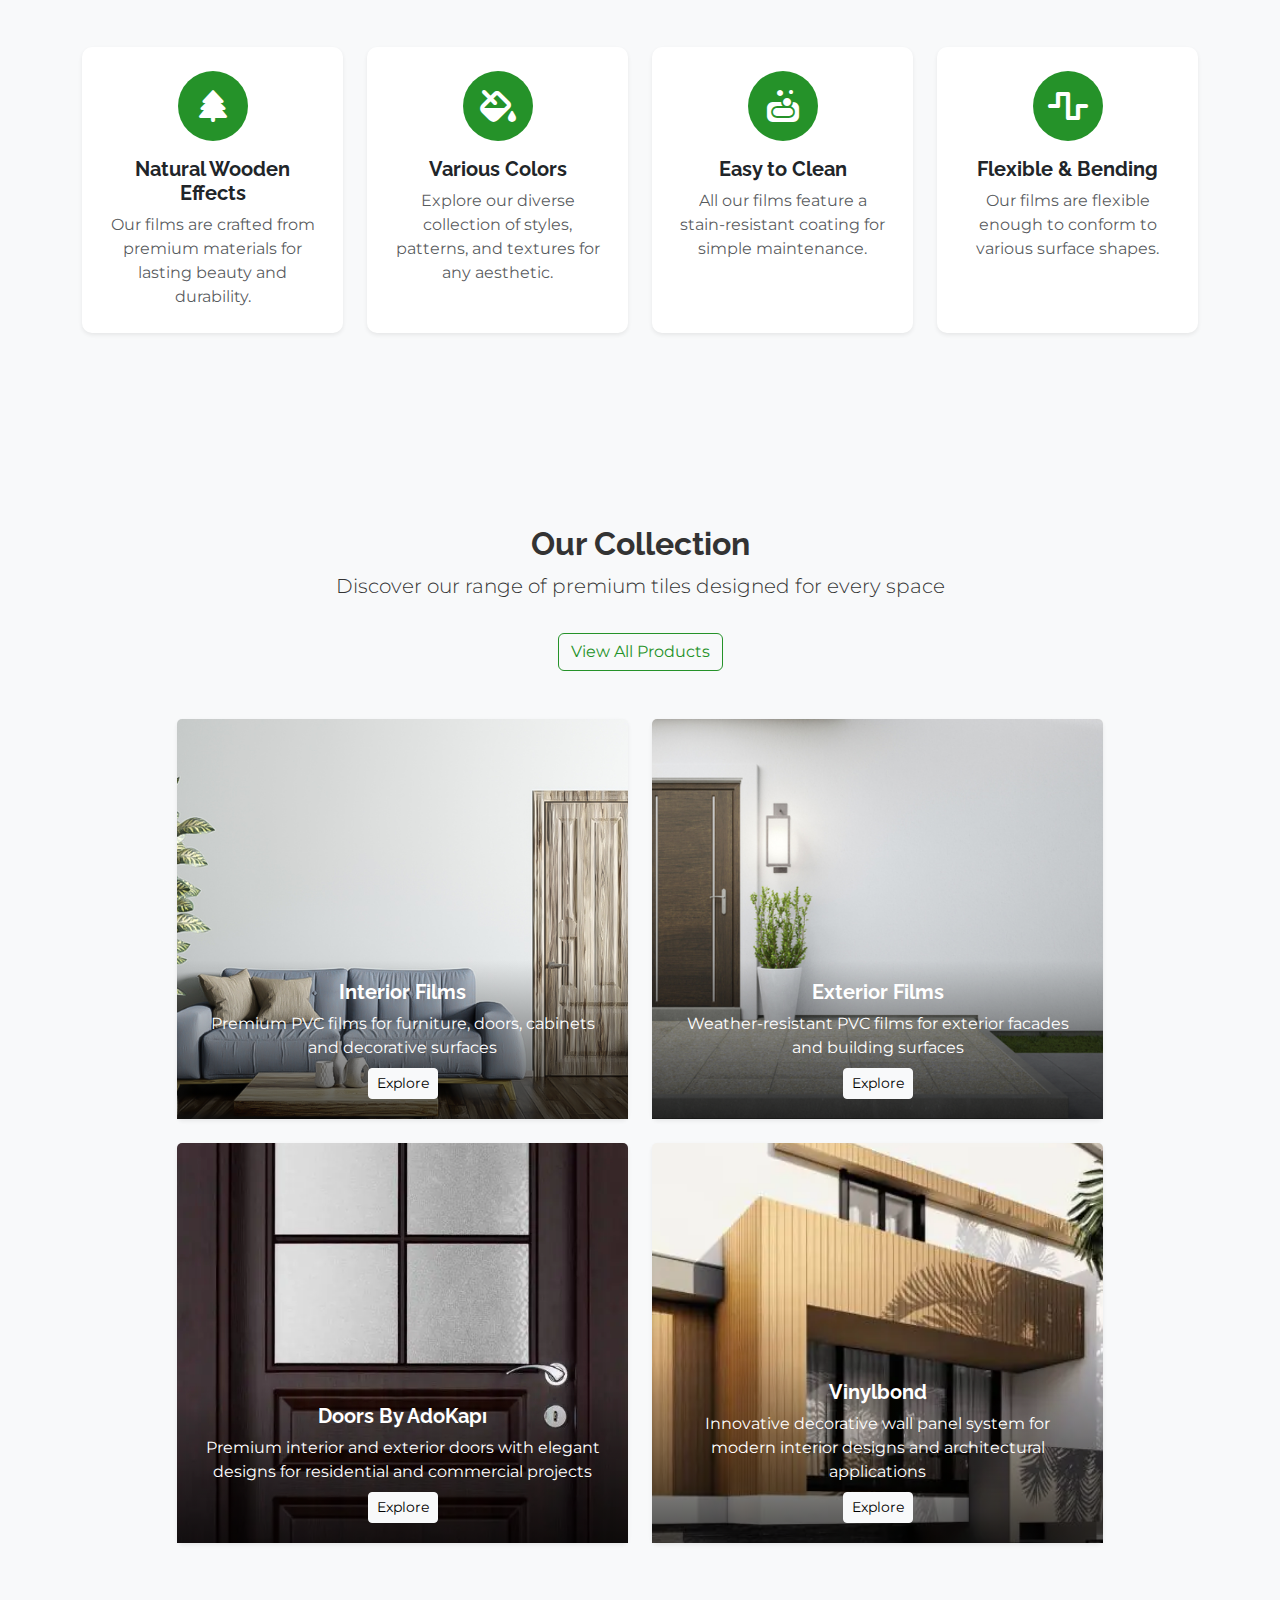
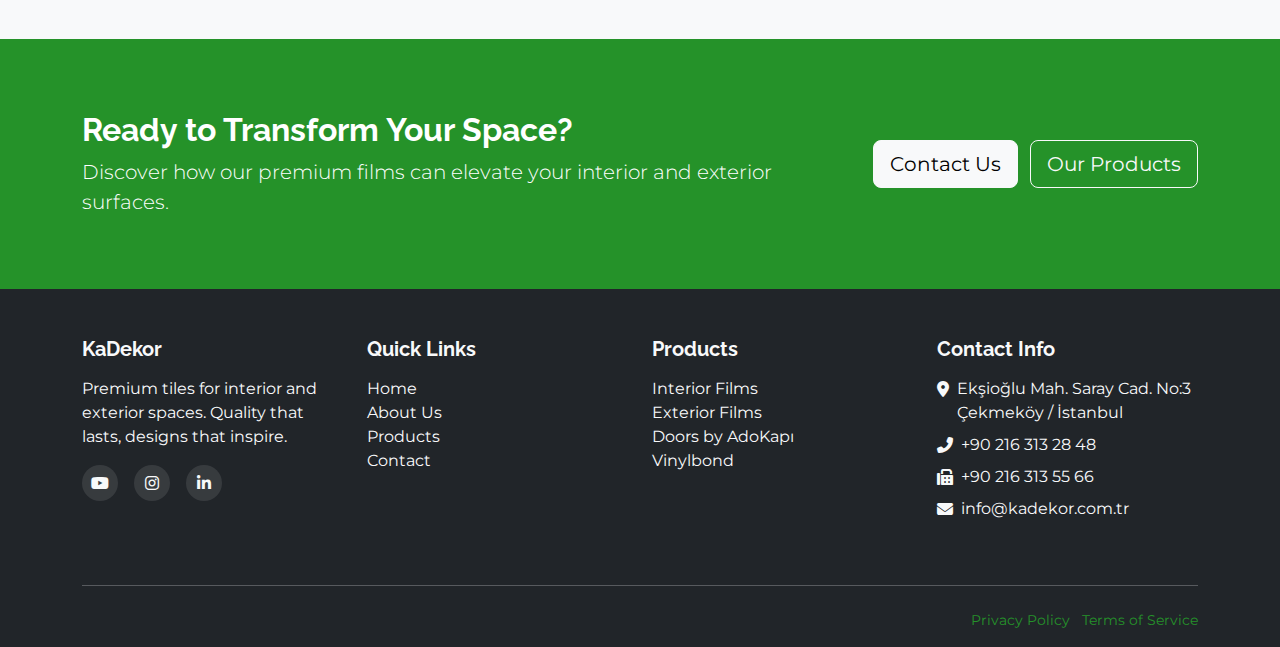
==== commit 7ba0af69: "placeholder images added for design preview" ====
--- a/index.html
+++ b/index.html
@@ -1,5 +1,6 @@
 <!DOCTYPE html>
 <html lang="en">
+
 <head>
     <meta charset="UTF-8">
     <meta name="viewport" content="width=device-width, initial-scale=1.0">
@@ -11,17 +12,20 @@
     <!-- Custom CSS -->
     <link rel="stylesheet" href="css/custom.css">
     <!-- Google Fonts -->
-    <link href="https://fonts.googleapis.com/css2?family=Montserrat:wght@300;400;500;600;700&family=Raleway:wght@400;500;600;700&display=swap" rel="stylesheet">
+    <link
+        href="https://fonts.googleapis.com/css2?family=Montserrat:wght@300;400;500;600;700&family=Raleway:wght@400;500;600;700&display=swap"
+        rel="stylesheet">
 </head>
+
 <body>
     <!-- Navigation -->
-    <nav class="navbar navbar-expand-lg navbar-light bg-white fixed-top shadow-sm">
+    <nav class="navbar navbar-expand-lg navbar-light bg-white shadow-sm">
         <div class="container">
             <a class="navbar-brand" href="index.html">
-                <!-- <img src="./img/logo.png" alt="KaDekor Logo" class="logo me-2"> -->
-                <span class="fw-bold text-primary">Ka</span><span class="fw-bold text-dark">Dekor</span>
+                <img src="./img/KaDekor_Logo.png" alt="KaDekor Logo" class="logo" height="40">
             </a>
-            <button class="navbar-toggler" type="button" data-bs-toggle="collapse" data-bs-target="#navbarNav" aria-controls="navbarNav" aria-expanded="false" aria-label="Toggle navigation">
+            <button class="navbar-toggler" type="button" data-bs-toggle="collapse" data-bs-target="#navbarNav"
+                aria-controls="navbarNav" aria-expanded="false" aria-label="Toggle navigation">
                 <span class="navbar-toggler-icon"></span>
             </button>
             <div class="collapse navbar-collapse justify-content-end" id="navbarNav">
@@ -39,7 +43,8 @@
                         <a class="nav-link" href="contact.html">Contact</a>
                     </li>
                     <li class="nav-item ms-lg-2">
-                        <a class="nav-link btn btn-outline-primary btn-sm px-3" href="#" data-bs-toggle="modal" data-bs-target="#dealerLoginModal">
+                        <a class="nav-link btn btn-outline-primary btn-sm px-3" href="#" data-bs-toggle="modal"
+                            data-bs-target="#dealerLoginModal">
                             <i class="fas fa-user-lock me-1"></i> Dealer Login
                         </a>
                     </li>
@@ -47,19 +52,119 @@
             </div>
         </div>
     </nav>
-
-    <!-- Hero Section -->
-    <section class="hero-section" id="hero">
-        <div class="container h-100">
-            <div class="row h-100 align-items-center">
-                <div class="col-md-6">
-                    <h1 class="display-4 fw-bold mb-4">Transform Your Space With Premium Tiles</h1>
-                    <p class="lead mb-4">Elevate your interior and exterior designs with our curated collection of high-quality tiles that blend beauty with durability.</p>
-                    <div class="d-flex gap-3">
-                        <a href="products.html" class="btn btn-primary btn-lg">Explore Collection</a>
-                        <a href="contact.html" class="btn btn-outline-dark btn-lg">Contact Us</a>
-                    </div>
-                </div>
+    <!-- Featured Products Slider -->
+    <section class="featured-products-slider py-0">
+        <div class="container-fluid ps-0 pe-0">
+            <div class="sc-slider-height">
+                <div class="swiper productSwiper swiper-initialized swiper-horizontal swiper-css-mode">
+                    <div class="swiper-wrapper" aria-live="off">
+
+                        <!-- Slide 1 - Interior Films -->
+                        <div class="swiper-slide" role="group" aria-label="1 / 5">
+                            <a href="products.html#wooden-interior">
+                                <div class="swiper-slide-transform">
+                                    <img class="img-fluid" src="./img/index_page_interior.png">
+                                </div>
+                            </a>
+                            <div class="slider-text">
+                                <a href="products.html#wooden-interior">
+                                    <h2 class="slide-slogan">
+                                        Premium Interior <br> Film Collection
+                                    </h2>
+                                </a>
+                                <a href="products.html#wooden-interior" class="sc-slider-btn">
+                                    EXPLORE
+                                </a>
+                            </div>
+                        </div>
+
+                        <!-- Slide 2 - Exterior Films -->
+                        <div class="swiper-slide" role="group" aria-label="2 / 5">
+                            <a href="products.html#solid-colors">
+                                <div class="swiper-slide-transform">
+                                    <img class="img-fluid" src="./img/index_page_exterior.png">
+                                </div>
+                            </a>
+                            <div class="slider-text">
+                                <a href="products.html#solid-colors">
+                                    <h2 class="slide-slogan">
+                                        Premium Exterior <br> Film Collection
+                                    </h2>
+                                </a>
+                                <a href="products.html#solid-colors" class="sc-slider-btn">
+                                    EXPLORE
+                                </a>
+                            </div>
+                        </div>
+
+                        <!-- Slide 3 - Door by AdoKapı-->
+                        <div class="swiper-slide" role="group" aria-label="3 / 5">
+                            <a href="products.html#pvc-exterior">
+                                <div class="swiper-slide-transform">
+                                    <img class="img-fluid" src="./img/index_page_adokapı.png">
+                                </div>
+                            </a>
+                            <div class="slider-text">
+                                <a href="products.html#pvc-exterior">
+                                    <h2 class="slide-slogan">
+                                        Premium Door <br> Collection by AdoKapı
+                                    </h2>
+                                </a>
+                                <a href="products.html#pvc-exterior" class="sc-slider-btn">
+                                    EXPLORE
+                                </a>
+                            </div>
+                        </div>
+
+                        <!-- Slide 4 - Vinylbond Series -->
+                        <div class="swiper-slide" role="group" aria-label="4 / 5">
+                            <a href="products.html#vinylbond">
+                                <div class="swiper-slide-transform">
+                                    <img class="img-fluid" src="./img/index_page_vinylbond.png" alt="Vinylbond Series">
+                                </div>
+                            </a>
+                            <div class="slider-text">
+                                <a href="products.html#vinylbond">
+                                    <h2 class="slide-slogan">
+                                        Premium Vinylbond <br> Collection
+                                    </h2>
+                                </a>
+                                <a href="products.html#vinylbond" class="sc-slider-btn">
+                                    EXPLORE
+                                </a>
+                            </div>
+                        </div>
+                    </div>
+
+                    <div
+                        class="swiper-pagination swiper-pagination-clickable swiper-pagination-bullets swiper-pagination-vertical">
+                        <span class="swiper-pagination-bullet" tabindex="0">
+                            <div class="bubble-icon">
+                                <i class="fas fa-home"></i>
+                                <span class="bubble-label">Interior</span>
+                            </div>
+                        </span>
+                        <span class="swiper-pagination-bullet" tabindex="0">
+                            <div class="bubble-icon">
+                                <i class="fas fa-paint-roller"></i>
+                                <span class="bubble-label">Exterior</span>
+                            </div>
+                        </span>
+                        <span class="swiper-pagination-bullet" tabindex="0">
+                            <div class="bubble-icon">
+                                <i class="fas fa-building"></i>
+                                <span class="bubble-label">Doors</span>
+                            </div>
+                        </span>
+                        <span class="swiper-pagination-bullet" tabindex="0">
+                            <div class="bubble-icon">
+                                <i class="fas fa-layer-group"></i>
+                                <span class="bubble-label">Vinylbond</span>
+                            </div>
+                        </span>
+                    </div>
+                </div>
+
             </div>
         </div>
     </section>
@@ -70,7 +175,10 @@
             <div class="row text-center mb-5">
                 <div class="col-lg-8 mx-auto">
                     <h2 class="fw-bold">Top Quality Products; We Provide a Quality Service Approach</h2>
-                    <p class="lead text-muted">Since we share the same philosophy with Ado Group of Companies, one of the leading companies in Turkey, both companies have decided to cooperate together. By cooperating with Ado Film, it has expanded its product range to include interior PVC surface films suitable for Furniture, Door and PVC Window groups.</p>
+                    <p class="lead text-muted">Since we share the same philosophy with Ado Group of Companies, one of
+                        the leading companies in Turkey, both companies have decided to cooperate together. By
+                        cooperating with Ado Film, it has expanded its product range to include interior PVC surface
+                        films suitable for Furniture, Door and PVC Window groups.</p>
                 </div>
             </div>
             <div class="row g-4 justify-content-center">
@@ -81,7 +189,8 @@
                                 <i class="fas fa-tree fa-2x text-white"></i>
                             </div>
                             <h5 class="card-title fw-bold">Natural Wooden Effects</h5>
-                            <p class="card-text text-muted">Our films are crafted from premium materials for lasting beauty and durability.</p>
+                            <p class="card-text text-muted">Our films are crafted from premium materials for lasting
+                                beauty and durability.</p>
                         </div>
                     </div>
                 </div>
@@ -92,7 +201,8 @@
                                 <i class="fas fa-fill-drip fa-2x text-white"></i>
                             </div>
                             <h5 class="card-title fw-bold">Various Colors</h5>
-                            <p class="card-text text-muted">Explore our diverse collection of styles, patterns, and textures for any aesthetic.</p>
+                            <p class="card-text text-muted">Explore our diverse collection of styles, patterns, and
+                                textures for any aesthetic.</p>
                         </div>
                     </div>
                 </div>
@@ -103,7 +213,8 @@
                                 <i class="fas fa-soap fa-2x text-white"></i>
                             </div>
                             <h5 class="card-title fw-bold">Easy to Clean</h5>
-                            <p class="card-text text-muted">All our films feature a stain-resistant coating for simple maintenance.</p>
+                            <p class="card-text text-muted">All our films feature a stain-resistant coating for simple
+                                maintenance.</p>
                         </div>
                     </div>
                 </div>
@@ -114,7 +225,8 @@
                                 <i class="fas fa-wave-square fa-2x text-white"></i>
                             </div>
                             <h5 class="card-title fw-bold">Flexible & Bending</h5>
-                            <p class="card-text text-muted">Our films are flexible enough to conform to various surface shapes.</p>
+                            <p class="card-text text-muted">Our films are flexible enough to conform to various surface
+                                shapes.</p>
                         </div>
                     </div>
                 </div>
@@ -141,8 +253,10 @@
                             <div class="bg-dark-overlay position-relative">
                                 <img src="./img/interior_film.png" class="card-img-top">
                                 <div class="overlay-content">
-                                    <h5 class="fw-bold text-white">Interior Tiles</h5>
-                                    <p class="text-white mb-2">Perfect for kitchens, bathrooms, living rooms and more</p>
+                                    <h5 class="fw-bold text-white">Interior Films</h5>
+                                    <p class="text-white mb-2">Premium PVC films for furniture, doors, cabinets and
+                                        decorative surfaces
+                                    </p>
                                     <a href="products.html#interior" class="btn btn-sm btn-light">Explore</a>
                                 </div>
                             </div>
@@ -155,9 +269,43 @@
                             <div class="bg-dark-overlay position-relative">
                                 <img src="./img/exterior_film.png" class="card-img-top">
                                 <div class="overlay-content">
-                                    <h5 class="fw-bold text-white">Exterior Tiles</h5>
-                                    <p class="text-white mb-2">Durable options for patios, walkways and outdoor spaces</p>
+                                    <h5 class="fw-bold text-white">Exterior Films</h5>
+                                    <p class="text-white mb-2">Weather-resistant PVC films for exterior facades and
+                                        building surfaces
+                                    </p>
                                     <a href="products.html#exterior" class="btn btn-sm btn-light">Explore</a>
+                                </div>
+                            </div>
+                        </div>
+                    </div>
+                </div>
+                <div class="col-md-6 col-lg-5">
+                    <div class="category-card">
+                        <div class="card border-0 shadow-sm">
+                            <div class="bg-dark-overlay position-relative">
+                                <img src="./img/deodora_örnek.png" class="card-img-top">
+                                <div class="overlay-content">
+                                    <h5 class="fw-bold text-white">Doors By AdoKapı</h5>
+                                    <p class="text-white mb-2">Premium interior and exterior doors with elegant designs
+                                        for residential and commercial projects
+                                    </p>
+                                    <a href="products.html#exterior" class="btn btn-sm btn-light">Explore</a>
+                                </div>
+                            </div>
+                        </div>
+                    </div>
+                </div>
+                <div class="col-md-6 col-lg-5">
+                    <div class="category-card">
+                        <div class="card border-0 shadow-sm">
+                            <div class="bg-dark-overlay position-relative">
+                                <img src="./img/vinylbond_örnek.png" class="card-img-top">
+                                <div class="overlay-content">
+                                    <h5 class="fw-bold text-white">Vinylbond</h5>
+                                    <p class="text-white mb-2">Innovative decorative wall panel system for modern
+                                        interior designs and architectural applications
+                                    </p>
+                                    <a href="products.html#vinybond" class="btn btn-sm btn-light">Explore</a>
                                 </div>
                             </div>
                         </div>
@@ -173,7 +321,8 @@
             <div class="row align-items-center">
                 <div class="col-lg-8 mb-4 mb-lg-0">
                     <h2 class="fw-bold">Ready to Transform Your Space?</h2>
-                    <p class="lead mb-0">Discover how our premium films can elevate your interior and exterior surfaces.</p>
+                    <p class="lead mb-0">Discover how our premium films can elevate your interior and exterior surfaces.
+                    </p>
                 </div>
                 <div class="col-lg-4 text-lg-end">
                     <a href="contact.html" class="btn btn-light btn-lg">Contact Us</a>
@@ -192,8 +341,10 @@
                     <p>Premium tiles for interior and exterior spaces. Quality that lasts, designs that inspire.</p>
                     <div class="d-flex gap-3 social-icons">
                         <a href="https://www.youtube.com/" class="text-light"><i class="fab fa-youtube"></i></a>
-                        <a href="https://www.instagram.com/kadekor_/" class="text-light"><i class="fab fa-instagram"></i></a>
-                        <a href="https://www.linkedin.com/company/kadekor/?originalSubdomain=tr" class="text-light"><i class="fab fa-linkedin-in"></i></a>
+                        <a href="https://www.instagram.com/kadekor_/" class="text-light"><i
+                                class="fab fa-instagram"></i></a>
+                        <a href="https://www.linkedin.com/company/kadekor/?originalSubdomain=tr" class="text-light"><i
+                                class="fab fa-linkedin-in"></i></a>
                     </div>
                 </div>
                 <div class="col-lg-3 col-md-6 mb-4">
@@ -208,8 +359,12 @@
                 <div class="col-lg-3 col-md-6 mb-4">
                     <h5 class="fw-bold mb-3">Products</h5>
                     <ul class="list-unstyled">
-                        <li><a href="products.html#kitchen" class="text-light text-decoration-none">Interior Films</a></li>
-                        <li><a href="products.html#bathroom" class="text-light text-decoration-none">Exterior Films</a></li>
+                        <ul class="list-unstyled">
+                            <li><a href="products.html#interior" class="text-light">Interior Films</a></li>
+                            <li><a href="products.html#exterior" class="text-light">Exterior Films</a></li>
+                            <li><a href="products.html#doors" class="text-light">Doors by AdoKapı</a></li>
+                            <li><a href="products.html#vinylbond" class="text-light">Vinylbond</a></li>
+                        </ul>
                     </ul>
                 </div>
                 <div class="col-lg-3 mb-4">
@@ -242,7 +397,7 @@
                 </div>
                 <div class="col-md-6 text-center text-md-end">
                     <p class="small text-muted mb-0">
-                        <a href="#" class="text-primary text-decoration-none">Privacy Policy</a> | 
+                        <a href="#" class="text-primary text-decoration-none">Privacy Policy</a> |
                         <a href="#" class="text-primary text-decoration-none">Terms of Service</a>
                     </p>
                 </div>
@@ -250,13 +405,9 @@
         </div>
     </footer>
 
-    <!-- Bootstrap 5 JS with Popper -->
-    <script src="https://cdn.jsdelivr.net/npm/bootstrap@5.3.0/dist/js/bootstrap.bundle.min.js"></script>
-    <!-- Custom JS -->
-    <script src="./js/main.js"></script>
-
     <!-- Dealer Login Modal -->
-    <div class="modal fade" id="dealerLoginModal" tabindex="-1" aria-labelledby="dealerLoginModalLabel" aria-hidden="true">
+    <div class="modal fade" id="dealerLoginModal" tabindex="-1" aria-labelledby="dealerLoginModalLabel"
+        aria-hidden="true">
         <div class="modal-dialog modal-dialog-centered">
             <div class="modal-content">
                 <div class="modal-header bg-light">
@@ -281,18 +432,20 @@
                             <button type="submit" class="btn btn-primary">Login</button>
                         </div>
                     </form>
-                    
+
                     <hr>
-                    
+
                     <div class="text-center">
                         <p class="mb-2">Don't have a dealer account?</p>
-                        <button class="btn btn-outline-secondary" data-bs-toggle="modal" data-bs-target="#dealerSignupModal" data-bs-dismiss="modal">
+                        <button class="btn btn-outline-secondary" data-bs-toggle="modal"
+                            data-bs-target="#dealerSignupModal" data-bs-dismiss="modal">
                             Register as a Dealer
                         </button>
                     </div>
-                    
+
                     <div class="mt-3 text-end">
-                        <a href="#" class="small text-decoration-none">Forgot password?</a>
+                        <a href="#" class="small text-decoration-none" data-bs-toggle="modal"
+                            data-bs-target="#forgotPasswordModal" data-bs-dismiss="modal">Forgot password?</a>
                     </div>
                 </div>
             </div>
@@ -300,7 +453,8 @@
     </div>
 
     <!-- Dealer Signup Modal -->
-    <div class="modal fade" id="dealerSignupModal" tabindex="-1" aria-labelledby="dealerSignupModalLabel" aria-hidden="true">
+    <div class="modal fade" id="dealerSignupModal" tabindex="-1" aria-labelledby="dealerSignupModalLabel"
+        aria-hidden="true">
         <div class="modal-dialog modal-dialog-centered modal-lg">
             <div class="modal-content">
                 <div class="modal-header bg-light">
@@ -325,7 +479,7 @@
                                     Please enter your last name.
                                 </div>
                             </div>
-                            
+
                             <!-- Contact Information -->
                             <div class="col-md-6">
                                 <label for="signupEmail" class="form-label">Email Address*</label>
@@ -336,12 +490,13 @@
                             </div>
                             <div class="col-md-6">
                                 <label for="signupPhone" class="form-label">Phone Number*</label>
-                                <input type="tel" class="form-control" id="signupPhone" placeholder="+90 5XX XXX XX XX" required>
+                                <input type="tel" class="form-control" id="signupPhone" placeholder="+90 5XX XXX XX XX"
+                                    required>
                                 <div class="invalid-feedback">
                                     Please enter your phone number.
                                 </div>
                             </div>
-                            
+
                             <!-- Company Information -->
                             <div class="col-md-12">
                                 <label for="signupCompany" class="form-label">Company Name*</label>
@@ -350,7 +505,7 @@
                                     Please enter your company name.
                                 </div>
                             </div>
-                            
+
                             <!-- Tax Information -->
                             <div class="col-md-4">
                                 <label for="signupTaxId" class="form-label">TC Kimlik No / Tax ID*</label>
@@ -366,19 +521,20 @@
                                     Please enter your tax office.
                                 </div>
                             </div>
-                            
+
                             <!-- Password -->
                             <div class="col-md-6">
                                 <label for="signupPassword" class="form-label">Password*</label>
                                 <div class="input-group">
-                                    <input type="password" class="form-control" id="signupPassword" required 
-                                           pattern="^(?=.*[a-z])(?=.*[A-Z])(?=.*\d)(?=.*[@$!%*?&])[A-Za-z\d@$!%*?&]{8,}$">
+                                    <input type="password" class="form-control" id="signupPassword" required
+                                        pattern="^(?=.*[a-z])(?=.*[A-Z])(?=.*\d)(?=.*[@$!%*?&])[A-Za-z\d@$!%*?&]{8,}$">
                                     <button class="btn btn-outline-secondary toggle-password" type="button">
                                         <i class="far fa-eye"></i>
                                     </button>
                                 </div>
                                 <div class="form-text">
-                                    Password must be at least 8 characters long and include uppercase, lowercase, numbers, and special characters.
+                                    Password must be at least 8 characters long and include uppercase, lowercase,
+                                    numbers, and special characters.
                                 </div>
                                 <div class="invalid-feedback">
                                     Please enter a valid password.
@@ -396,27 +552,29 @@
                                     Passwords do not match.
                                 </div>
                             </div>
-                            
+
                             <!-- Terms & Privacy -->
                             <div class="col-12 mt-3">
                                 <div class="form-check">
                                     <input class="form-check-input" type="checkbox" id="termsAgree" required>
                                     <label class="form-check-label" for="termsAgree">
-                                        I agree to the <a href="#" class="text-primary">Terms of Service</a> and <a href="#" class="text-primary">Privacy Policy</a>
+                                        I agree to the <a href="#" class="text-primary">Terms of Service</a> and <a
+                                            href="#" class="text-primary">Privacy Policy</a>
                                     </label>
                                     <div class="invalid-feedback">
                                         You must agree to our terms and privacy policy.
                                     </div>
                                 </div>
                             </div>
-                            
+
                             <!-- Submit Button -->
                             <div class="col-12 mt-4">
                                 <div class="d-grid gap-2">
                                     <button type="submit" class="btn btn-primary btn-lg">Register as Dealer</button>
                                 </div>
                                 <p class="text-center mt-3 mb-0">
-                                    Already registered? <a href="#" class="text-primary" data-bs-toggle="modal" data-bs-target="#dealerLoginModal" data-bs-dismiss="modal">Login</a>
+                                    Already registered? <a href="#" class="text-primary" data-bs-toggle="modal"
+                                        data-bs-target="#dealerLoginModal" data-bs-dismiss="modal">Login</a>
                                 </p>
                             </div>
                         </div>
@@ -425,5 +583,58 @@
             </div>
         </div>
     </div>
+
+    <!-- Forgot Password Modal -->
+<div class="modal fade" id="forgotPasswordModal" tabindex="-1" aria-labelledby="forgotPasswordModalLabel"
+aria-hidden="true">
+<div class="modal-dialog modal-dialog-centered">
+    <div class="modal-content">
+        <div class="modal-header bg-light">
+            <h5 class="modal-title fw-bold" id="forgotPasswordModalLabel">Reset Password</h5>
+            <button type="button" class="btn-close" data-bs-dismiss="modal" aria-label="Close"></button>
+        </div>
+        <div class="modal-body">
+            <div class="text-center mb-4">
+                <div class="reset-icon mb-3">
+                    <i class="fas fa-key fa-2x text-primary"></i>
+                </div>
+                <h5>Forgot your password?</h5>
+                <p class="text-muted">Enter your email address, and we'll send you a link to reset your password.</p>
+            </div>
+            
+            <form id="forgotPasswordForm" class="needs-validation" novalidate>
+                <div class="mb-4">
+                    <label for="resetEmail" class="form-label">Email Address</label>
+                    <input type="email" class="form-control" id="resetEmail" required>
+                    <div class="invalid-feedback">
+                        Please enter a valid email address.
+                    </div>
+                </div>
+                
+                <div class="d-grid gap-2">
+                    <button type="submit" class="btn btn-primary">Send Reset Link</button>
+                    <button type="button" class="btn btn-outline-secondary" data-bs-toggle="modal" 
+                        data-bs-target="#dealerLoginModal" data-bs-dismiss="modal">
+                        Back to Login
+                    </button>
+                </div>
+            </form>
+            
+            <div class="mt-4 pt-3 border-top">
+                <div class="text-center">
+                    <p class="mb-0 small">Need assistance? <a href="contact.html" class="text-primary">Contact our support team</a></p>
+                </div>
+            </div>
+        </div>
+    </div>
+</div>
+</div>
+    <!-- Bootstrap 5 JS with Popper -->
+    <script src="https://cdn.jsdelivr.net/npm/bootstrap@5.3.0/dist/js/bootstrap.bundle.min.js"></script>
+    <!-- Custom JS -->
+    <script src="./js/main.js"></script>
+    <link rel="stylesheet" href="https://cdn.jsdelivr.net/npm/swiper@8/swiper-bundle.min.css" />
+    <script src="https://cdn.jsdelivr.net/npm/swiper@8/swiper-bundle.min.js"></script>
 </body>
+
 </html>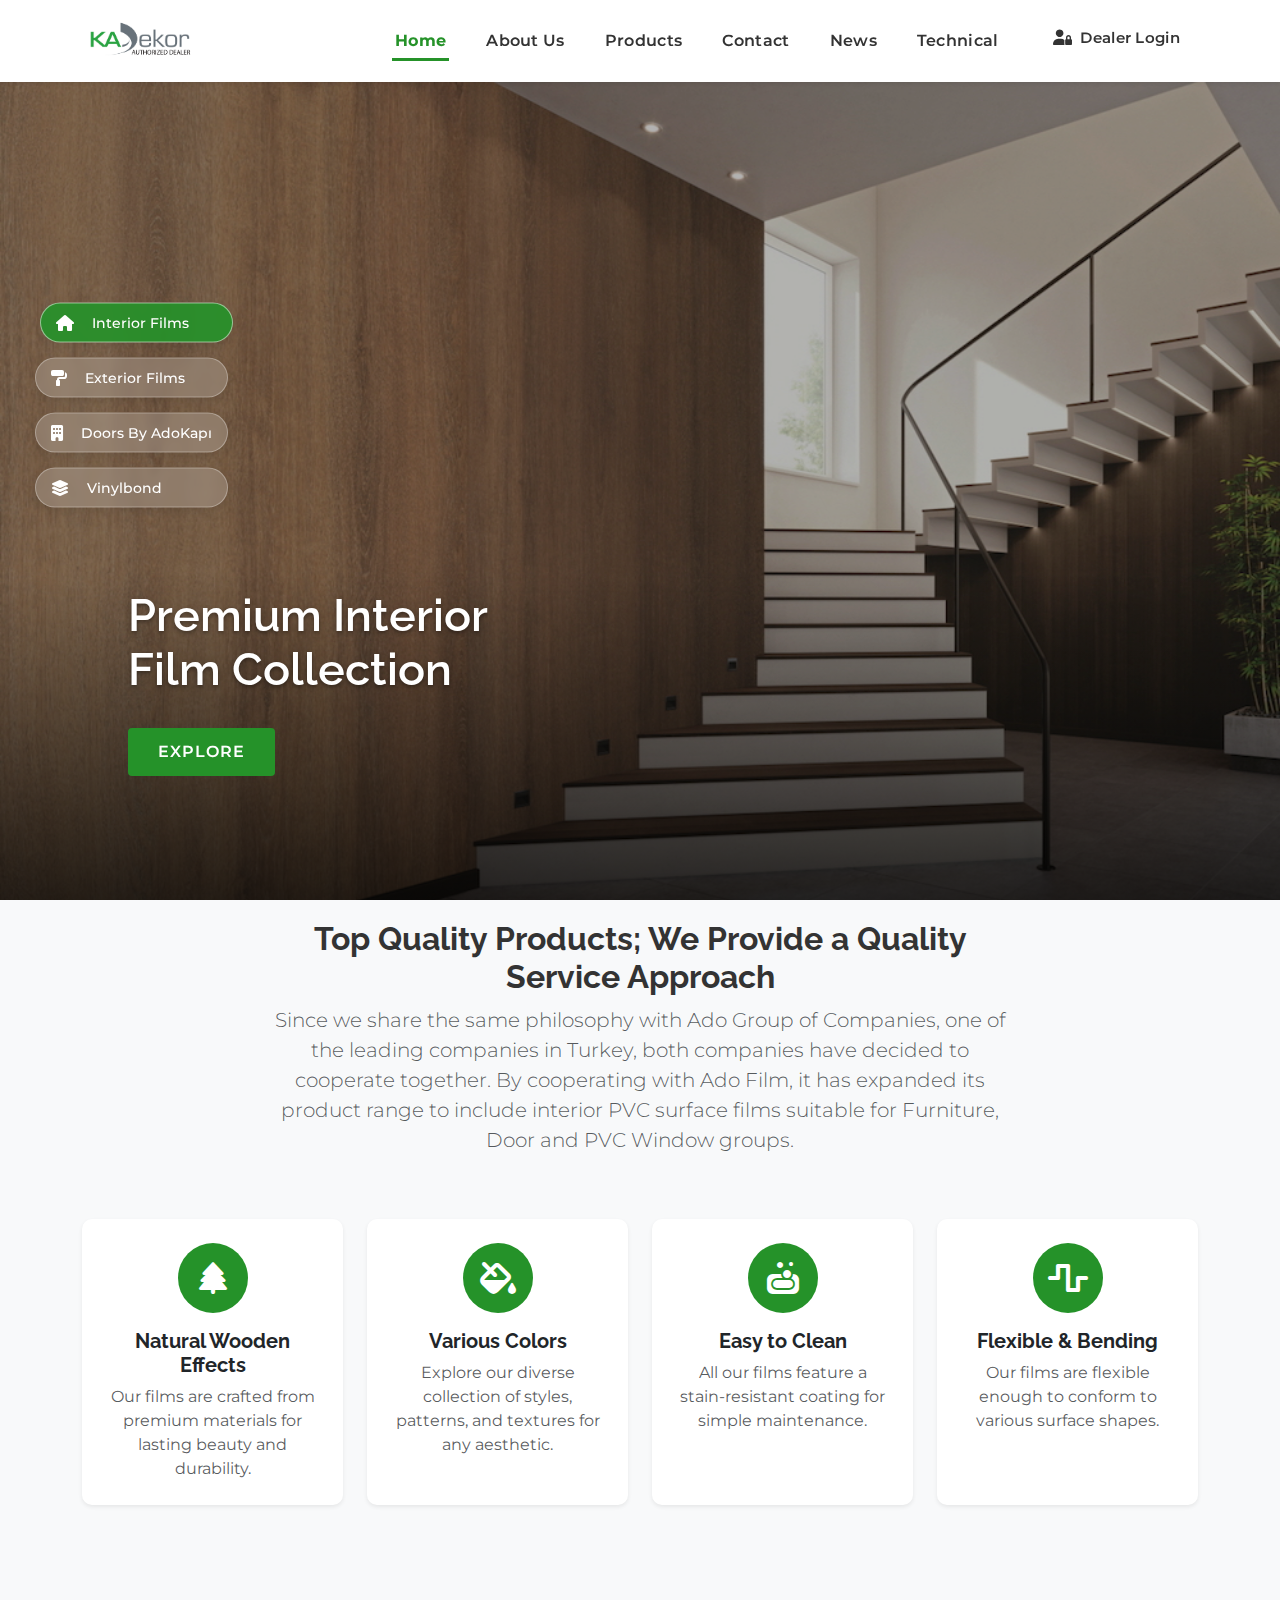
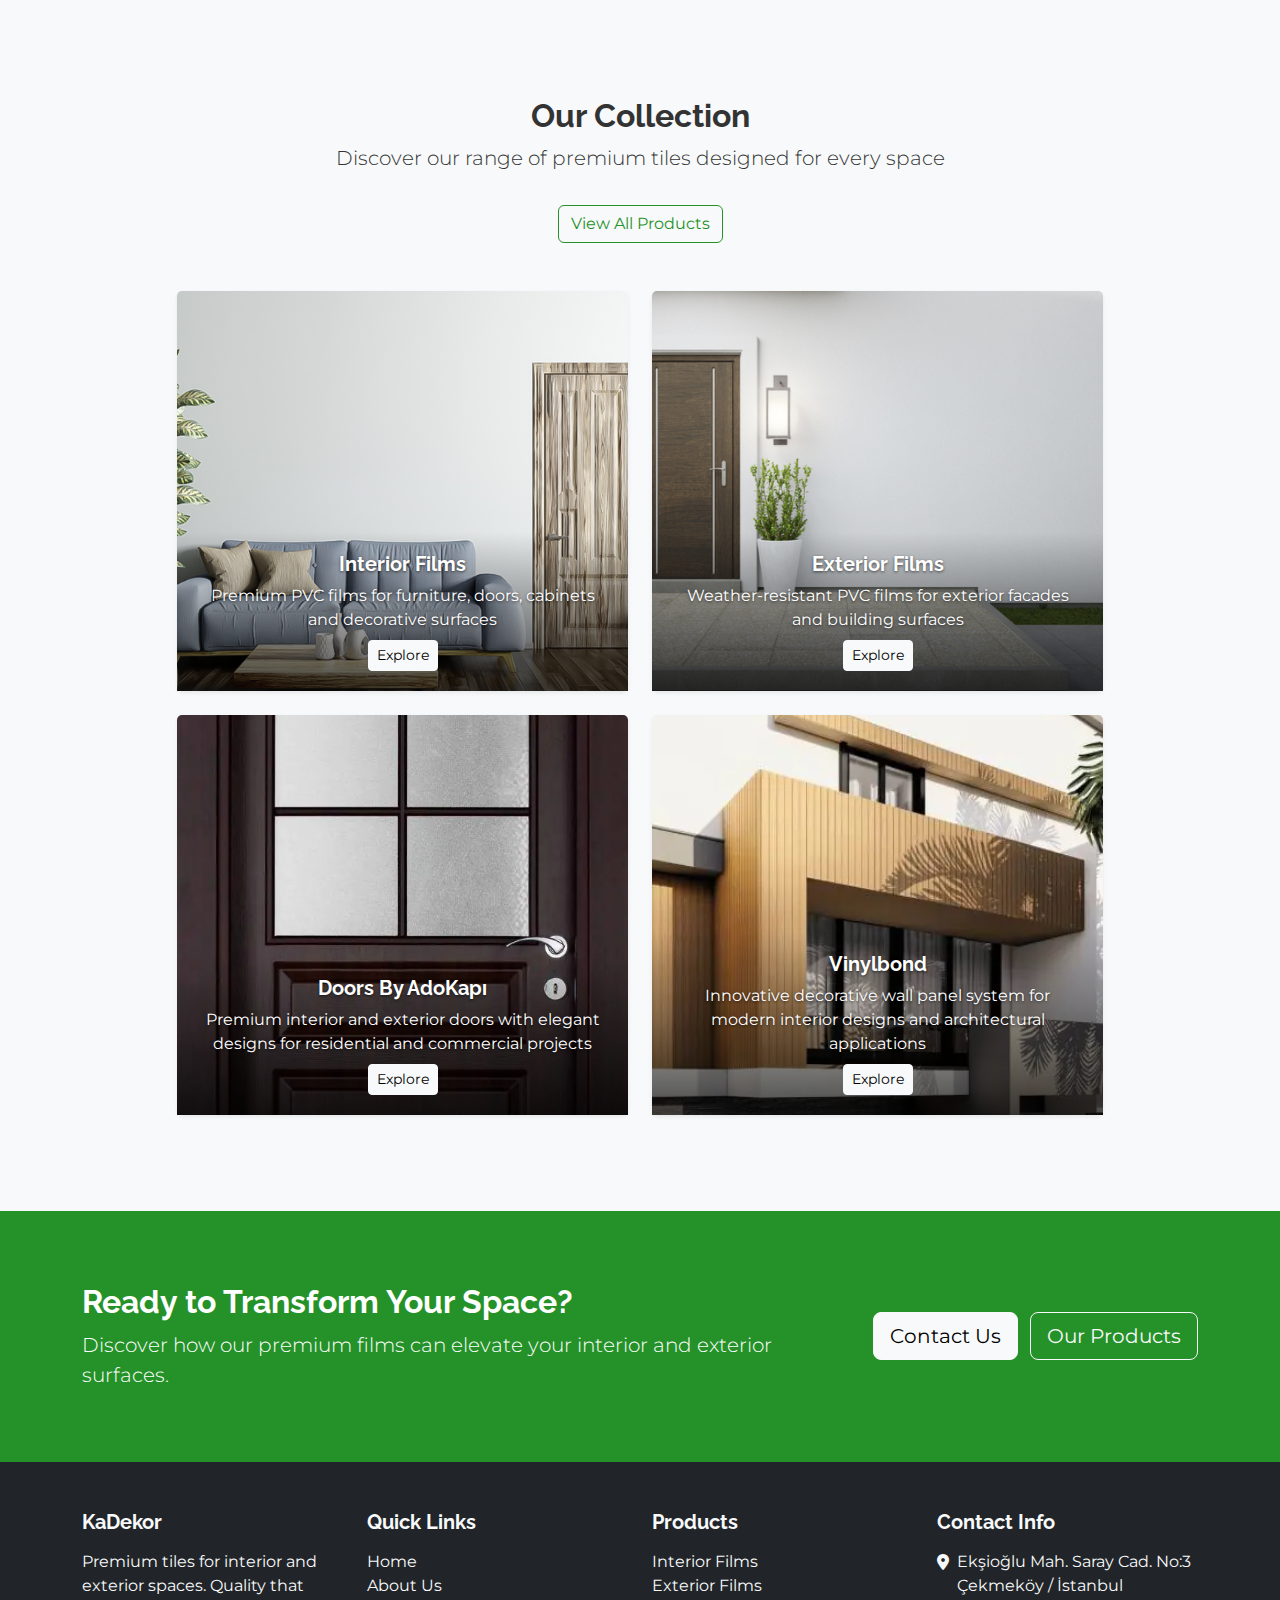
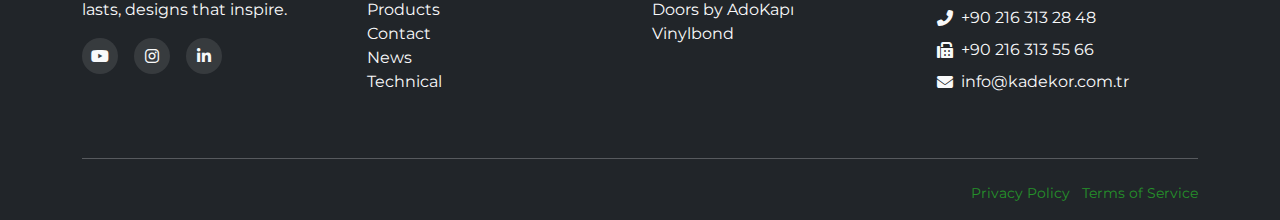
==== commit eafee14d: "changes made with new pages" ====
--- a/index.html
+++ b/index.html
@@ -42,6 +42,12 @@
                     <li class="nav-item">
                         <a class="nav-link" href="contact.html">Contact</a>
                     </li>
+                    <li class="nav-item">
+                        <a class="nav-link" href="news.html">News</a>
+                    </li>
+                    <li class="nav-item">
+                        <a class="nav-link" href="technical.html">Technical</a>
+                    </li>
                     <li class="nav-item ms-lg-2">
                         <a class="nav-link btn btn-outline-primary btn-sm px-3" href="#" data-bs-toggle="modal"
                             data-bs-target="#dealerLoginModal">
@@ -354,6 +360,8 @@
                         <li><a href="about.html" class="text-light text-decoration-none">About Us</a></li>
                         <li><a href="products.html" class="text-light text-decoration-none">Products</a></li>
                         <li><a href="contact.html" class="text-light text-decoration-none">Contact</a></li>
+                        <li><a href="news.html" class="text-light text-decoration-none">News</a></li>
+                        <li><a href="technical.html" class="text-light text-decoration-none">Technical</a></li>
                     </ul>
                 </div>
                 <div class="col-lg-3 col-md-6 mb-4">
--- a/css/custom.css
+++ b/css/custom.css
@@ -1,4 +1,3 @@
-/* Add this at the top of your file before importing Bootstrap if you're using custom Bootstrap builds */
 :root {
     --bs-primary: #259229;
     --bs-primary-rgb: 37, 146, 41;
@@ -7,15 +6,24 @@
     --bs-primary-border-subtle: rgba(37, 146, 41, 0.2);
 }
 
-/* Custom CSS for KadeKor Website */
-
 /* General Styles */
 body {
     font-family: 'Montserrat', sans-serif;
     color: #333;
     overflow-x: hidden;
-    padding-top: 76px; /* For fixed navbar */
-    background-color: #F8F9FA; /* Light gray background */
+    padding-top: 76px; 
+    background-color: #F8F9FA; 
+}
+
+/* Add padding to body to prevent content from hiding behind fixed navbar */
+body {
+    padding-top: 76px;
+}
+
+@media (max-width: 992px) {
+    body {
+        padding-top: 60px;
+    }
 }
 
 h1, h2, h3, h4, h5, h6 {
@@ -53,6 +61,62 @@
     color: white;
 }
 
+/* Add this specific selector to handle the dealer login button when it gets the active class */
+.nav-item .btn-outline-primary.active,
+.nav-item .btn-outline-primary:focus {
+    background-color: #259229 !important;
+    color: white !important;
+    border-color: #259229 !important;
+}
+
+/* Ensure dealer login button maintains proper styling with .active class */
+.navbar-nav .nav-link.btn.active {
+    color: white !important;
+    background-color: #259229 !important;
+    border-color: #259229 !important;
+}
+
+/* Fix Dealer Login Button Text Color to Match Other Navbar Items */
+.navbar-nav .nav-item .nav-link.btn.btn-outline-primary {
+    color: #333 !important; /* Match your navbar text color */
+    font-weight: 600 !important;
+    border-color: #259229;
+    border-width: 2px;
+    padding: 0.4rem 1rem !important;
+    margin-left: 10px;
+    font-size: 0.95rem !important;
+}
+
+/* Keep the hover state consistent */
+.navbar-nav .nav-item .nav-link.btn.btn-outline-primary:hover {
+    color: white !important;
+    background-color: #259229;
+    border-color: #259229;
+}
+
+/* Override active state */
+.navbar-nav .nav-item .nav-link.btn.btn-outline-primary.active {
+    color: white !important;
+    background-color: #259229;
+    border-color: #259229;
+}
+
+/* Override Bootstrap's default .btn:focus styling */
+.btn-outline-primary:focus,
+.btn-outline-primary.focus,
+.btn-outline-primary:active {
+    background-color: #259229 !important;
+    color: white !important;
+    border-color: #259229 !important;
+    box-shadow: 0 0 0 0.25rem rgba(37, 146, 41, 0.25) !important;
+}
+
+/* Ensure Bootstrap doesn't override with blue focus styles */
+.btn:focus,
+.btn.focus {
+    box-shadow: 0 0 0 0.25rem rgba(37, 146, 41, 0.25) !important;
+}
+
 /* Link Colors */
 a {
     color: #259229;
@@ -61,7 +125,8 @@
 
 a:hover {
     color: #1e7a22;
-    text-decoration: underline;
+    text-decoration: none !important;
+    transition: all 0.3s ease;
 }
 
 /* Focus States */
@@ -134,6 +199,16 @@
     background-color: #259229;
 }
 
+.dropdown-menu {
+    border: none;
+    box-shadow: 0 0.5rem 1rem rgba(0, 0, 0, 0.15);
+}
+
+.dropdown-item {
+    font-weight: 500;
+    padding: 0.5rem 1.5rem;
+}
+
 /* Alert Primary */
 .alert-primary {
     color: #0f3a10;
@@ -143,16 +218,41 @@
 
 /* Navbar Styles */
 .navbar {
-    padding-top: 15px;
-    padding-bottom: 15px;
-    transition: all 0.3s ease;
+    padding-top: 8px !important;
+    padding-bottom: 8px !important;
+    transition: all 0.3s ease;
+    z-index: 1030; 
+}
+
+/* Navbar scroll behavior */
+.navbar-scroll {
+    position: fixed;
+    top: 0;
+    left: 0;
+    right: 0;
+    z-index: 1030;
+    transition: transform 0.4s ease-in-out;
+}
+
+.navbar-hidden {
+    transform: translateY(-100%);
+}
+
+/* When scrolling down, you might want to make the navbar more compact */
+.navbar.scrolled {
+    padding-top: 0.5rem;
+    padding-bottom: 0.5rem;
+    box-shadow: 0 4px 10px rgba(0, 0, 0, 0.1);
 }
 
 .navbar-nav .nav-link {
-    font-weight: 500;
-    padding-left: 15px !important;
-    padding-right: 15px !important;
+    font-weight: 600 !important; /* Increase font weight */
+    padding-left: 18px !important; /* Increase horizontal padding */
+    padding-right: 18px !important;
+    font-size: 1rem !important; /* Slightly larger font size */
+    letter-spacing: 0.02em; /* Add slight letter spacing */
     position: relative;
+    color: #333 !important; /* Ensure text color has good contrast */
 }
 
 .navbar-nav .nav-link.active:after {
@@ -161,16 +261,75 @@
     bottom: 0;
     left: 15px;
     right: 15px;
-    height: 2px;
-    background-color: #259229;
-}
-
-/* Hero Section */
-.hero-section {
-    background: linear-gradient(rgba(255, 255, 255, 0.9), rgba(255, 255, 255, 0.7)), url('https://via.placeholder.com/1920x1080') no-repeat center center;
-    background-size: cover;
-    height: 80vh;
-    min-height: 500px;
+    height: 3px; /* Slightly thicker underline */
+    background-color: #259229;
+}
+
+.navbar-nav .nav-link.active {
+    color: #259229 !important;
+    font-weight: 700 !important;
+}
+
+.navbar-nav .nav-link:hover {
+    color: #259229 !important; 
+    transition: all 0.2s ease;
+}
+
+/* Increase spacing between nav items on larger screens */
+@media (min-width: 992px) {
+    .navbar-nav .nav-item {
+        margin-left: 2px;
+        margin-right: 2px;
+    }
+}
+
+/* Logo styling */
+.navbar-brand img.logo {
+    height: 50px !important; /* Increase logo height from 40px */
+    width: auto;
+    transition: all 0.3s ease;
+    margin-right: 10px;
+}
+
+.navbar-scroll.scrolled .navbar-brand img.logo {
+    height: 40px !important; /* Maintain proportional reduction when scrolled */
+}
+
+/* Enhanced logo styling */
+.navbar-brand {
+    padding: 8px 0;
+    margin-right: 2rem;
+    display: flex;
+    align-items: center;
+}
+
+.logo {
+    height: 55px !important;
+    width: auto;
+    transition: transform 0.3s ease;
+}
+
+/* Optional: Add a slight grow effect on hover */
+.navbar-brand:hover .logo {
+    transform: scale(1.05);
+}
+
+/* Ensure logo remains clearly visible on mobile */
+@media (max-width: 576px) {
+    .logo {
+        height: 45px !important;
+    }
+    
+    .navbar-brand {
+        padding: 8px 0;
+    }
+}
+
+/* Adjust mobile logo size if needed */
+@media (max-width: 576px) {
+    .navbar-brand img.logo {
+        height: 35px;
+    }
 }
 
 /* Feature Cards */
@@ -211,6 +370,11 @@
     background-color: #1e7420;
 }
 
+.feature-card:hover .card-title,
+.feature-card:hover .card-text {
+    color: inherit !important;
+}
+
 /* Category Cards */
 .category-card {
     transition: all 0.3s ease;
@@ -232,6 +396,10 @@
 
 .bg-dark-overlay:hover img {
     transform: scale(1.05);
+}
+
+.bg-dark-overlay:hover .overlay-content {
+    background: linear-gradient(transparent, rgba(0, 0, 0, 0.85));
 }
 
 .overlay-content {
@@ -245,8 +413,13 @@
     transition: all 0.3s ease;
 }
 
+.overlay-content h5, 
+.overlay-content p {
+    text-shadow: 0px 1px 3px rgba(0, 0, 0, 0.6);
+}
+
 .bg-dark-overlay:hover .overlay-content {
-    background: linear-gradient(transparent, rgba(0, 0, 0, 0.9));
+    background: linear-gradient(transparent, rgba(0, 0, 0, 0.85));
 }
 
 /* Social Icons */
@@ -262,8 +435,8 @@
 }
 
 .social-icons a:hover {
-    background-color: rgba(255, 255, 255, 0.2);
-    text-decoration: none;
+    background-color: #1e7a22;
+    color: white !important;
 }
 
 /* Footer Links Animation */
@@ -273,8 +446,9 @@
 }
 
 footer ul li a:hover {
+    color: white !important;
+    opacity: 1;
     transform: translateX(5px);
-    opacity: 0.8;
 }
 
 /* Responsive Adjustments */
@@ -285,19 +459,47 @@
     }
 }
 
-/* Products Page Styles */
+
 
 /* Page Header - Add some spacing to account for fixed navbar */
 .page-header {
     padding-top: 50px;
-    background-color: #F8F9FA; /* Match body background */
+    background-color: #F8F9FA; 
+}
+
+/* Page header with background image */
+.page-header {
+    position: relative;
+    padding: 6rem 0;
+}
+
+.page-header .text-white {
+    text-shadow: 0px 1px 3px rgba(0, 0, 0, 0.5);
+}
+
+.bg-overlay {
+    position: absolute;
+    top: 0;
+    left: 0;
+    right: 0;
+    bottom: 0;
+    background-color: rgba(0, 0, 0, 0.6);
+}
+
+/* Style breadcrumb for dark backgrounds */
+.page-header .breadcrumb-item + .breadcrumb-item::before {
+    color: white;
+}
+
+.page-header .breadcrumb-item.active {
+    color: var(--bs-primary);
 }
 
 /* Product Cards with better contrast against light background */
 .product-card {
     transition: all 0.3s ease;
     overflow: hidden;
-    background-color: #ffffff; /* White cards against light gray background */
+    background-color: #ffffff; 
 }
 
 .product-card:hover {
@@ -323,7 +525,7 @@
 
 /* Section backgrounds for better separation */
 .py-5 {
-    background-color: #F8F9FA; /* Match body background */
+    background-color: #F8F9FA; 
 }
 
 /* Add more contrast to accordion items */
@@ -331,7 +533,7 @@
     border-radius: 8px;
     overflow: hidden;
     transition: all 0.3s ease;
-    background-color: #ffffff; /* White accordion against light gray background */
+    background-color: #ffffff;
 }
 
 #productAccordion .accordion-item:hover {
@@ -413,6 +615,11 @@
     background-color: #dc3545 !important;
 }
 
+.badge {
+    font-weight: 600;
+    text-shadow: 0px 1px 1px rgba(0, 0, 0, 0.2);
+}
+
 /* Filter options styling */
 .form-check-input:checked {
     background-color: #259229;
@@ -465,7 +672,6 @@
     padding-left: 0.25rem;
 }
 
-/* Contact Page Styling */
 
 /* Page Header - Add padding to account for fixed navbar */
 .page-header {
@@ -476,18 +682,29 @@
 .contact-icon-wrapper {
     width: 70px;
     height: 70px;
+    margin: 0 auto 1.5rem;
+    background-color: rgba(37, 146, 41, 0.1);
     border-radius: 50%;
-    background-color: rgba(37, 146, 41, 0.1);
     display: flex;
     align-items: center;
     justify-content: center;
-    margin: 0 auto;
-    transition: all 0.3s ease;
-}
-
-.card:hover .contact-icon-wrapper {
-    transform: scale(1.1);
-    background-color: rgba(37, 146, 41, 0.2);
+    transition: all 0.3s ease;
+}
+
+.contact-icon-wrapper i {
+    color: var(--primary, #259229);
+}
+
+/* Contact cards with aligned buttons */
+.card-btn-wrapper {
+    margin-top: 1rem;
+    display: flex;
+    justify-content: center;
+}
+
+/* Ensure equal height cards with aligned buttons at bottom */
+.card.h-100.d-flex.flex-column .flex-grow-1 {
+    margin-bottom: auto;
 }
 
 /* Map Container */
@@ -572,4 +789,638 @@
     background-color: #259229;
     color: white;
     transform: translateY(-2px);
+}
+/* Product Slider Styles */
+.sc-slider-height {
+    height: calc(100vh - 76px); 
+    margin-top: -76px; 
+    padding-top: 76px; 
+    position: relative;
+    min-height: 550px;
+}
+
+.swiper-slide-transform {
+    width: 100%;
+    height: calc(100vh - 76px); 
+    overflow: hidden;
+}
+
+.swiper-slide-transform img {
+    width: 100%;
+    height: 100%;
+    object-fit: cover;
+    filter: brightness(0.7);
+    transition: all 1.5s ease;
+}
+
+.swiper-slide-transform::after {
+    content: "";
+    position: absolute;
+    bottom: 0;
+    left: 0;
+    right: 0;
+    height: 40%;
+    background: linear-gradient(to top, rgba(0,0,0,0.7), transparent);
+    z-index: 1;
+}
+
+.swiper-slide {
+    position: relative;
+}
+
+.swiper-slide:hover .swiper-slide-transform img {
+    transform: scale(1.05);
+    filter: brightness(0.5);
+}
+
+/* Improve slider text positioning */
+.slider-text {
+    position: absolute;
+    bottom: 15%;  
+    left: 10%;
+    z-index: 2;
+}
+
+.slider-text h2,
+.slide-slogan {
+    text-shadow: 0px 2px 4px rgba(0, 0, 0, 0.8);
+}
+
+.slider-text h2.slide-slogan {
+    font-size: 2.8rem;
+    font-weight: 600;
+    margin-bottom: 1.5rem;
+    color: white;
+    text-shadow: 0 2px 4px rgba(0, 0, 0, 0.4);
+    line-height: 1.2;
+}
+
+/* Improve the explorer button positioning and style */
+.sc-slider-btn {
+    display: inline-block;
+    background: var(--bs-primary);
+    color: white;
+    padding: 12px 30px;
+    border-radius: 4px;
+    font-weight: 600;
+    text-decoration: none;
+    transition: all 0.3s ease;
+    margin-top: 0.5rem;
+    letter-spacing: 1px;
+}
+
+.sc-slider-btn:hover {
+    background: #1e7a22;
+    transform: translateY(-3px);
+    box-shadow: 0 5px 15px rgba(0, 0, 0, 0.2);
+    color: white;
+}
+
+/* Remove underlines from slider elements */
+.slider-text a,
+.slider-text a:hover,
+.sc-slider-btn,
+.sc-slider-btn:hover,
+.swiper-slide a,
+.swiper-slide a:hover {
+    text-decoration: none !important;
+}
+
+/* Ensure consistent styling for slider buttons without underlines */
+.sc-slider-btn:hover {
+    color: white;
+    background-color: #1e7a22;
+    transform: translateY(-3px);
+    box-shadow: 0 5px 15px rgba(0,0,0,0.2);
+}
+
+.swiper-pagination {
+    bottom: 5% !important;
+}
+
+.swiper-pagination-bullet {
+    width: auto !important;
+    height: auto !important;
+    background: transparent !important;
+    opacity: 1 !important;
+    margin: 0 15px !important;
+    position: relative;
+    display: inline-flex;
+    flex-direction: column;
+    align-items: center;
+    cursor: pointer;
+}
+
+.dot-image {
+    width: 45px;
+    height: 45px;
+    border-radius: 50%;
+    border: 2px solid rgba(255, 255, 255, 0.5);
+    padding: 5px;
+    background-color: rgba(0,0,0,0.3);
+    transition: all 0.3s ease;
+}
+
+.slider-name {
+    color: white;
+    font-size: 12px;
+    margin-top: 8px;
+    opacity: 0.7;
+    transition: all 0.3s ease;
+}
+
+.swiper-pagination-bullet:hover .dot-image,
+.swiper-pagination-bullet-active .dot-image {
+    border-color: #259229;
+    transform: scale(1.1);
+}
+
+.swiper-pagination-bullet:hover .slider-name,
+.swiper-pagination-bullet-active .slider-name {
+    opacity: 1;
+    font-weight: 600;
+    color: #259229;
+}
+
+.swiper-pagination-bullet:hover .bubble-icon {
+    background-color: rgba(37, 146, 41, 0.75);
+}
+
+.scroll-down {
+    position: absolute;
+    bottom: 30px;
+    left: 50%;
+    transform: translateX(-50%);
+    width: 40px;
+    height: 40px;
+    border: 2px solid #fff;
+    border-radius: 50%;
+    cursor: pointer;
+    animation: scrollDown 2s infinite;
+    z-index: 10;
+}
+
+.scroll-down::before {
+    content: '';
+    position: absolute;
+    top: 10px;
+    left: 50%;
+    width: 6px;
+    height: 6px;
+    margin-left: -3px;
+    background-color: #fff;
+    border-radius: 100%;
+    animation: scrollDot 2s infinite;
+}
+
+@keyframes scrollDown {
+    0% {
+        transform: translate(-50%, 0);
+        opacity: 0;
+    }
+    50% {
+        opacity: 1;
+    }
+    100% {
+        transform: translate(-50%, 20px);
+        opacity: 0;
+    }
+}
+
+@keyframes scrollDot {
+    0% {
+        transform: translateY(0);
+        opacity: 0;
+    }
+    50% {
+        opacity: 1;
+    }
+    100% {
+        transform: translateY(15px);
+        opacity: 0;
+    }
+}
+
+/* Responsive adjustments */
+@media (max-width: 992px) {
+    .sc-slider-height {
+        height: calc(80vh - 66px);
+        margin-top: -66px;
+        padding-top: 66px;
+    }
+    .swiper-slide-transform {
+        height: calc(80vh - 66px);
+    }
+    .slide-slogan {
+        font-size: 2.5rem;
+    }
+    .swiper-pagination-bullet {
+        margin: 0 8px !important;
+    }
+    .dot-image {
+        width: 35px;
+        height: 35px;
+    }
+    .slider-name {
+        font-size: 10px;
+    }
+    body {
+        padding-top: 66px; /* Smaller padding for mobile */
+    }
+    .slider-text {
+        bottom: 10%;
+    }
+    .slider-text h2.slide-slogan {
+        font-size: 2.2rem;
+    }
+}
+
+@media (max-width: 768px) {
+    .sc-slider-height {
+        height: 60vh;
+    }
+    .swiper-slide-transform {
+        height: 60vh;
+    }
+    .slide-slogan {
+        font-size: 1.8rem;
+        margin-bottom: 1rem;
+    }
+    .slider-text {
+        bottom: 15%;
+        left: 5%;
+        right: 5%;
+        text-align: center;
+    }
+    .slider-text h2.slide-slogan {
+        font-size: 1.8rem;
+    }
+    .sc-slider-btn {
+        padding: 10px 24px;
+    }
+    .slider-text {
+        bottom: 15%;
+        left: 5%;
+        right: 5%;
+        text-align: center;
+    }
+}
+
+@media (max-width: 576px) {
+    .sc-slider-height {
+        height: 60vh;
+    }
+    .swiper-slide-transform {
+        height: 60vh;
+    }
+    .slide-slogan {
+        font-size: 1.8rem;
+        margin-bottom: 1rem;
+    }
+    .slider-text {
+        bottom: 25%;
+        left: 5%;
+    }
+    .dot-image {
+        width: 25px;
+        height: 25px;
+    }
+    .slider-name {
+        display: none;
+    }
+    .swiper-pagination-bullet {
+        margin: 0 5px !important;
+    }
+}
+
+/* Left-side bubble navigation for slider */
+.swiper-pagination-vertical {
+    right: auto !important;
+    left: 20px !important;
+    top: 50% !important;
+    transform: translateY(-50%) !important;
+    width: auto !important;
+    display: flex;
+    flex-direction: column;
+    gap: 15px;
+    z-index: 100;
+}
+
+/* Improved bubble navigation styling with labels inside */
+.bubble-icon {
+    width: auto;
+    min-width: 120px;
+    height: 40px;
+    border-radius: 20px;
+    background-color: rgba(255, 255, 255, 0.2);
+    backdrop-filter: blur(4px);
+    display: flex;
+    align-items: center;
+    justify-content: flex-start;
+    padding: 0 15px;
+    border: 1px solid rgba(255, 255, 255, 0.3);
+    box-shadow: 0 4px 12px rgba(0, 0, 0, 0.1);
+    transition: all 0.3s ease;
+}
+
+.bubble-icon i {
+    color: white;
+    font-size: 16px;
+    margin-right: 10px;
+}
+
+.bubble-label {
+    color: white !important;
+    font-size: 14px;
+    font-weight: 500;
+    display: inline-block !important;
+    visibility: visible !important;
+    opacity: 1 !important;
+    margin-left: 8px;
+    position: static !important;
+    transform: none !important;
+    white-space: nowrap;
+}
+
+.swiper-pagination-bullet-active .bubble-icon {
+    background-color: rgba(37, 146, 41, 0.9);
+    border: 1px solid rgba(255, 255, 255, 0.5);
+    transform: translateX(5px);
+}
+
+/* Force display for mobile view */
+@media (max-width: 576px) {
+    .swiper-pagination-vertical {
+        left: 10px !important;
+    }
+    
+    .bubble-icon {
+        min-width: 40px;
+        width: auto;
+        padding: 0 10px;
+        height: 40px;
+        border-radius: 20px;
+        justify-content: center;
+    }
+    
+    .bubble-icon i {
+        margin-right: 0;
+    }
+    
+    .bubble-label {
+        display: none !important;
+    }
+}
+
+/* Responsive adjustments */
+@media (max-width: 768px) {
+    .bubble-icon {
+        min-width: 100px;
+        height: 34px;
+        padding: 0 10px;
+    }
+    
+    .bubble-icon i {
+        font-size: 14px;
+    }
+    
+    .bubble-label {
+        font-size: 12px;
+    }
+}
+
+@media (max-width: 576px) {
+    .swiper-pagination-vertical {
+        left: 10px !important;
+    }
+    
+    .bubble-icon {
+        min-width: auto;
+        width: 34px;
+        height: 34px;
+        border-radius: 50%;
+        padding: 0;
+        justify-content: center;
+    }
+    
+    .bubble-icon i {
+        margin-right: 0;
+    }
+    
+    .bubble-label {
+        display: none;
+    }
+}
+
+/* Remove underlines from navbar links and headers */
+.navbar-nav .nav-link,
+h1, h2, h3, h4, h5, h6,
+.nav-link:hover,
+.navbar-nav .nav-link.active {
+    text-decoration: none !important;
+}
+
+/* Remove underlines from all header links */
+h1 a, h2 a, h3 a, h4 a, h5 a, h6 a,
+h1 a:hover, h2 a:hover, h3 a:hover, h4 a:hover, h5 a:hover, h6 a:hover {
+    text-decoration: none !important;
+}
+
+/* Remove underlines from breadcrumb links */
+.breadcrumb-item a {
+    text-decoration: none !important;
+}
+
+/* Optional: Add a subtle hover effect without underlines */
+.navbar-nav .nav-link:hover {
+    color: #1e7a22 !important;
+    font-weight: 500;
+    opacity: 0.9;
+}
+
+/* Optional: Style for active nav item without underline */
+.navbar-nav .nav-link.active {
+    color: #259229 !important;
+    font-weight: 500;
+}
+
+/* Global underline removal for all links */
+a,
+a:hover,
+a:focus,
+a:active,
+a:visited {
+    text-decoration: none !important;
+}
+
+.dropdown-item,
+.breadcrumb a,
+.nav-link,
+.navbar-brand,
+footer a,
+.card a,
+.btn,
+.swiper-slide a,
+.slider-text a,
+.bubble-label a {
+    text-decoration: none !important;
+}
+
+/* Extra specificity for hover states */
+a:hover,
+.dropdown-item:hover,
+.breadcrumb a:hover,
+.nav-link:hover,
+.navbar-brand:hover,
+footer a:hover,
+.card a:hover,
+.btn:hover,
+.sc-slider-btn:hover,
+.swiper-slide a:hover,
+.slider-text a:hover,
+bubble-label a:hover {
+    text-decoration: none !important;
+}
+
+.card a.btn-link:hover {
+    color: #1e7a22 !important;
+    font-weight: 500;
+}
+
+.btn,
+.btn:hover,
+.btn:focus,
+.btn:active {
+    text-decoration: none !important;
+}
+
+.btn-primary:hover,
+.btn-primary:active {
+    background-color: #1e7a22 !important;
+    border-color: #1e7a22 !important;
+    color: white !important;
+}
+
+.btn-outline-primary:hover,
+.btn-outline-primary:active {
+    background-color: #1e7a22 !important;
+    border-color: #1e7a22 !important;
+    color: white !important;
+}
+
+/* Integrated About Us Story Card and Vision-Mission Section Styling */
+.story-container {
+    position: absolute;
+    left: 0;
+    right: 0;
+    bottom: -250px; 
+    z-index: 10;
+}
+
+.story-card {
+    border-radius: 8px;
+    background-color: white;
+}
+
+
+.vision-mission-section {
+    padding: 0;
+    margin-top: 300px; 
+    background-color: transparent;
+}
+
+.mt-vision-mission {
+    margin-top: 30px; 
+}
+
+.icon-circle {
+    width: 80px;
+    height: 80px;
+    border-radius: 50%;
+    display: inline-flex;
+    align-items: center;
+    justify-content: center;
+    margin-bottom: 1rem;
+}
+
+.bg-primary-light {
+    background-color: rgba(37, 146, 41, 0.1);
+}
+
+
+.story-text {
+    max-width: 90%;
+    margin: 0 auto;
+}
+
+.story-paragraph {
+    font-size: 1.1rem;
+    line-height: 1.8;
+    margin-bottom: 1.5rem;
+    color: #212529;
+    font-weight: 400;
+    letter-spacing: 0.01rem;
+}
+
+.story-paragraph:first-of-type {
+    font-size: 1.15rem;
+    font-weight: 500;
+}
+
+/* Responsive adjustments */
+@media (max-width: 768px) {
+    .story-paragraph {
+        font-size: 1.05rem;
+        line-height: 1.7;
+    }
+    
+    .story-text {
+        max-width: 100%;
+    }
+}
+
+/* Responsive adjustments */
+@media (max-width: 992px) {
+    .story-container {
+        bottom: -300px; /* Increase overlap on smaller screens */
+    }
+    
+    .vision-mission-section {
+        margin-top: 350px;
+    }
+}
+
+@media (max-width: 768px) {
+    .story-container {
+        bottom: -350px;
+    }
+    
+    .vision-mission-section {
+        margin-top: 400px;
+    }
+    
+    .story-card .card-body {
+        padding: 2rem !important;
+    }
+}
+
+/* For very small screens, adjust layout */
+@media (max-width: 576px) {
+    .page-header {
+        min-height: 400px;
+    }
+    
+    .story-container {
+        position: relative;
+        bottom: -100px;
+    }
+    
+    .vision-mission-section {
+        margin-top: 200px;
+        padding: 0 15px;
+    }
+    
+    .mt-vision-mission {
+        margin-top: 15px;
+    }
 }